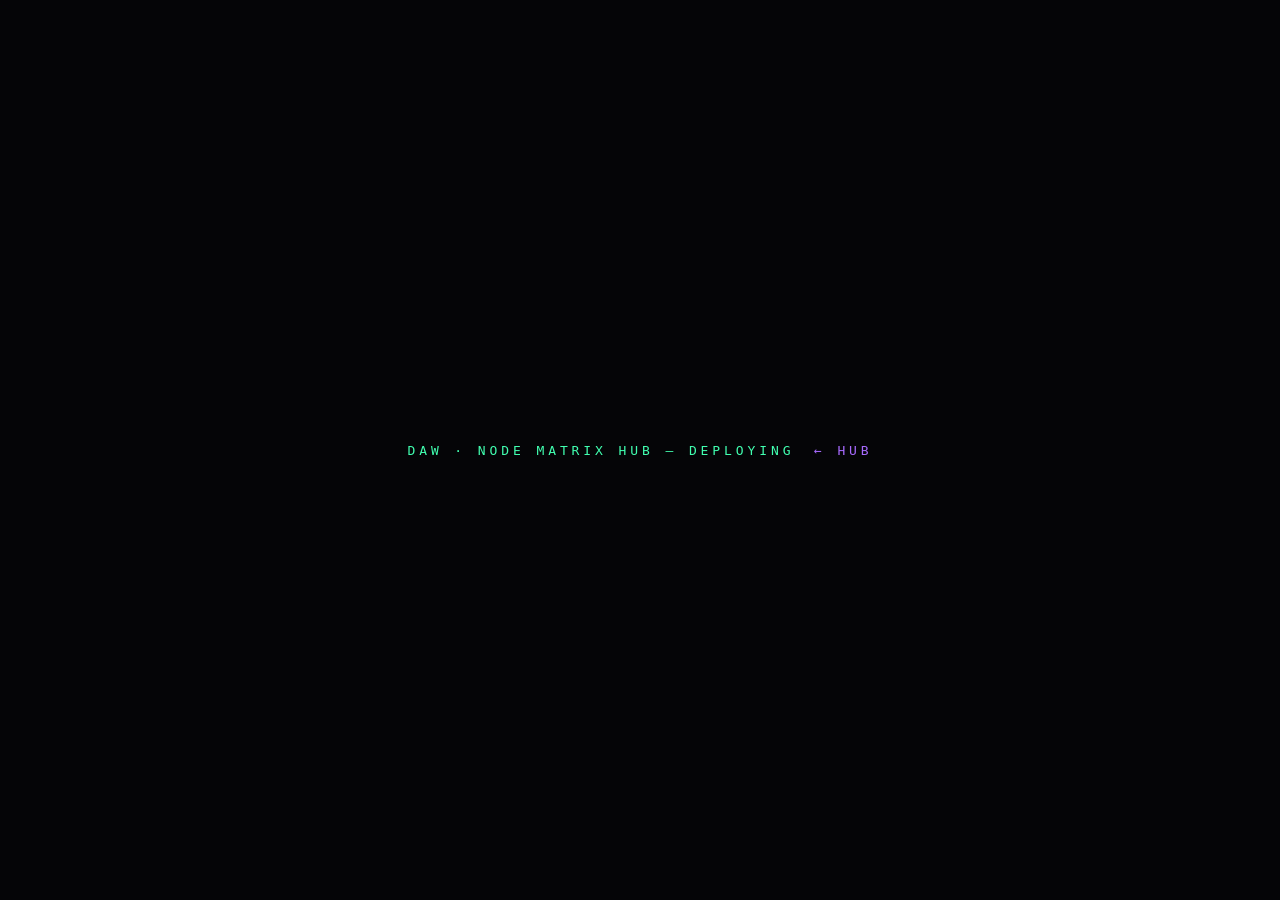
==== daw/index.html @ b18c99aa "STEP 4: Create DAW placeholder at daw/index.html" ====
<!DOCTYPE html>
<html lang="en"><head><meta charset="UTF-8">
<meta name="viewport" content="width=device-width, initial-scale=1.0">
<title>ur.space — DAW</title>
<style>body{margin:0;height:100vh;display:flex;align-items:center;justify-content:center;background:#050507;color:#41ffb0;font-family:ui-monospace,Menlo,Consolas,monospace;letter-spacing:.3em;font-size:13px}a{color:#a86bff;text-decoration:none;margin-left:1.5em}</style>
</head><body>DAW · NODE MATRIX HUB — DEPLOYING<a href="/">← HUB</a></body></html>
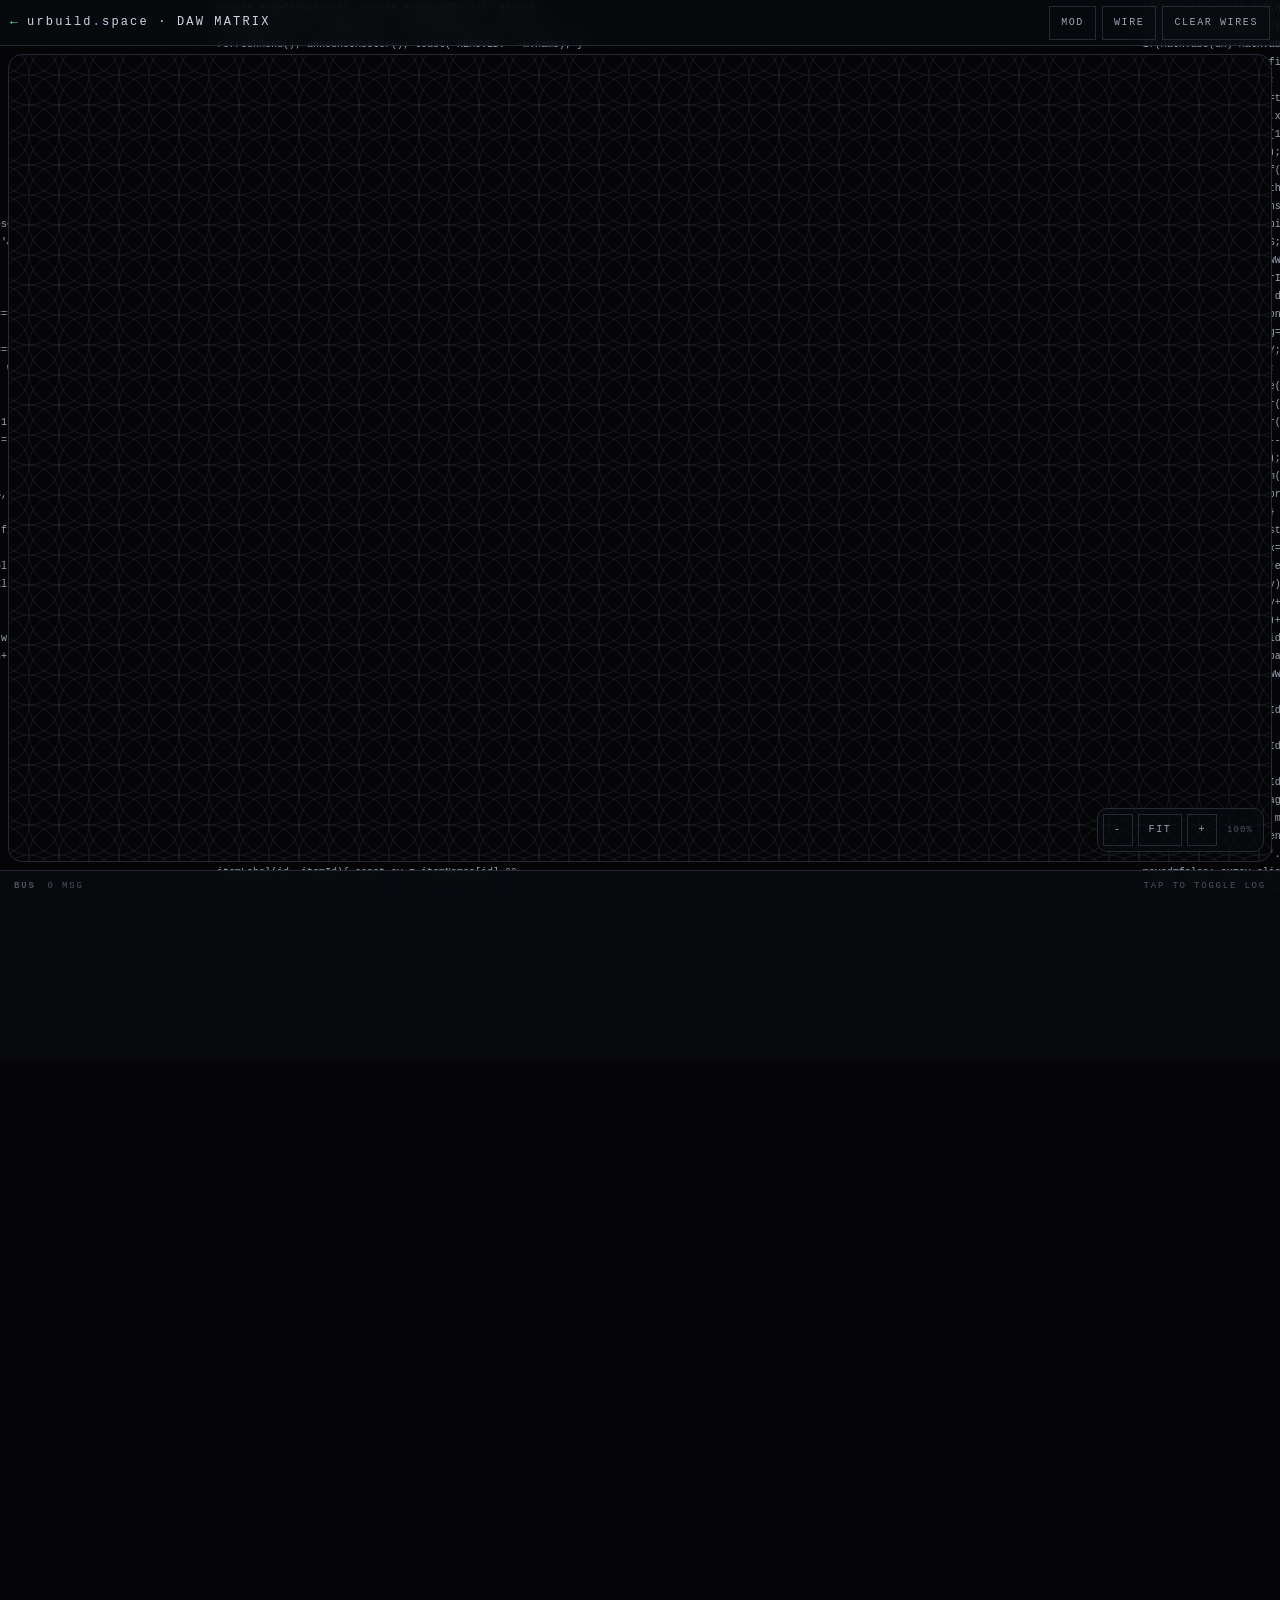
==== commit d3a88be8: "Deploy full DAW Node Matrix Hub at /daw/index.html (replaces placeholder). Wheel → /daw/ full-page n" ====
--- a/daw/index.html
+++ b/daw/index.html
@@ -1,6 +1,1023 @@
 <!DOCTYPE html>
-<html lang="en"><head><meta charset="UTF-8">
+<html lang="en">
+<head>
+<meta charset="UTF-8">
+<meta name="viewport" content="width=device-width, initial-scale=1.0, user-scalable=no">
+<title>ur.space — DAW · node matrix</title>
+<style>
+:root{
+  --void:#050507; --panel:#0a0c10; --line:#232a36;
+  --ink:#9aa3b2; --dim:#4a5260;
+  --neon-p:#a86bff; --neon-g:#41ffb0; --neon-c:#4fd8ff; --warn:#ff5d6c;
+}
+*{margin:0;padding:0;box-sizing:border-box;-webkit-tap-highlight-color:transparent;
+  user-select:none;-webkit-user-select:none}
+html,body{height:100%;overflow:hidden;overscroll-behavior:none;touch-action:none;
+  position:fixed;inset:0;width:100%;background:var(--void);
+  font-family:ui-monospace,'SF Mono','Cascadia Mono',Menlo,Consolas,monospace;color:var(--ink)}
+
+/* ---------- header ---------- */
+header{position:fixed;top:0;left:0;right:0;height:46px;z-index:80;display:flex;
+  align-items:center;gap:8px;padding:0 10px;background:rgba(8,10,14,.82);
+  border-bottom:1px solid var(--line);backdrop-filter:blur(8px)}
+header .back{color:var(--neon-g);text-decoration:none;font-size:13px;letter-spacing:.1em;flex:none}
+header .brand{letter-spacing:.18em;font-size:12px;color:#cfd6e4;white-space:nowrap;flex:none}
+header .brand b{color:var(--neon-p)}
+header .sp{flex:1;min-width:0}
+header .tools{display:flex;align-items:center;gap:6px;flex:none}
+.hbtn{background:none;border:1px solid var(--line);color:var(--ink);font:inherit;
+  font-size:10px;letter-spacing:.16em;padding:7px 11px;cursor:pointer;white-space:nowrap;
+  transition:border-color .2s,color .2s}
+.hbtn:hover{border-color:var(--neon-g);color:#fff}
+.hbtn.active{border-color:var(--neon-p);color:var(--neon-p);
+  box-shadow:0 0 14px rgba(168,107,255,.25)}
+@media (max-width:520px){
+  header{gap:6px;padding:0 8px}
+  header .bpre{display:none}
+  header .brand{letter-spacing:.12em;font-size:11px}
+  .hbtn{letter-spacing:.1em;padding:7px 9px}
+  header .tools{gap:5px}
+}
+
+/* ---------- matrix field (bordered, contained) ---------- */
+#field{position:fixed;inset:54px 8px 38px 8px;z-index:10;cursor:grab;
+  border:1px solid var(--line);border-radius:14px;overflow:hidden;
+  background-color:var(--void);
+  background-image:url("data:image/svg+xml,%3Csvg%20xmlns='http://www.w3.org/2000/svg'%20width='60'%20height='60'%3E%3Cg%20fill='none'%20stroke='rgba(150,160,175,0.11)'%20stroke-width='1'%3E%3Ccircle%20cx='0'%20cy='0'%20r='30'/%3E%3Ccircle%20cx='30'%20cy='0'%20r='30'/%3E%3Ccircle%20cx='60'%20cy='0'%20r='30'/%3E%3Ccircle%20cx='0'%20cy='30'%20r='30'/%3E%3Ccircle%20cx='30'%20cy='30'%20r='30'/%3E%3Ccircle%20cx='60'%20cy='30'%20r='30'/%3E%3Ccircle%20cx='0'%20cy='60'%20r='30'/%3E%3Ccircle%20cx='30'%20cy='60'%20r='30'/%3E%3Ccircle%20cx='60'%20cy='60'%20r='30'/%3E%3C/g%3E%3C/svg%3E");
+  background-size:60px 60px;background-position:20px 20px}
+#field.panning{cursor:grabbing}
+
+/* ---------- MOD dropdown ---------- */
+#modmenu{position:fixed;z-index:85;min-width:210px;background:#0b0e13;border:1px solid var(--line);
+  border-radius:10px;box-shadow:0 12px 34px rgba(0,0,0,.6);padding:6px;display:none;left:10px;top:50px}
+#modmenu.open{display:block}
+#modmenu h5{font-size:9px;letter-spacing:.2em;color:var(--dim);margin:4px 8px 8px}
+.mitem{display:flex;align-items:center;gap:9px;padding:9px 8px;border-radius:7px;cursor:pointer}
+.mitem:active{background:#141a22}
+.mitem .sw{width:9px;height:9px;border-radius:50%;flex:none;background:var(--dim)}
+.mitem .mn{font-size:11px;letter-spacing:.1em;color:#dfe5ef;flex:1;white-space:nowrap;
+  overflow:hidden;text-overflow:ellipsis}
+.mitem .mtag{font-size:8px;letter-spacing:.16em;color:var(--dim);border:1px solid var(--line);
+  border-radius:5px;padding:3px 6px}
+.mitem.on .mtag{color:var(--neon-p);border-color:var(--neon-p)}
+
+/* ---------- connection badges + node settings ---------- */
+#badgeLayer{position:absolute;left:0;top:0}
+.badge{position:absolute;min-width:16px;height:16px;padding:0 5px;border-radius:8px;
+  font:700 8px/16px ui-monospace,monospace;text-align:center;color:#05080b;
+  letter-spacing:.04em;cursor:pointer;white-space:nowrap;box-shadow:0 1px 4px rgba(0,0,0,.5);
+  border:1px solid rgba(0,0,0,.4);z-index:7}
+.badge.gear{background:#11202a;color:#9fe9f2;border-color:#2f6b78}
+.badge.stack{background:#a86bff;color:#0a0510}
+#btip{position:fixed;z-index:130;transform:translate(-50%,-100%);background:#0b0e13;
+  border:1px solid var(--line);border-radius:6px;padding:5px 8px;font:600 9px/1.2 ui-monospace,monospace;
+  letter-spacing:.06em;color:#dfe5ef;pointer-events:none;opacity:0;transition:opacity .12s;
+  white-space:nowrap;max-width:60vw;overflow:hidden;text-overflow:ellipsis}
+#btip.show{opacity:1}
+#nodemenu{position:fixed;z-index:86;min-width:208px;max-width:84vw;background:#0b0e13;
+  border:1px solid var(--line);border-radius:10px;box-shadow:0 12px 34px rgba(0,0,0,.6);
+  padding:6px;display:none}
+#nodemenu.open{display:block}
+#nodemenu h5{font-size:9px;letter-spacing:.18em;color:var(--dim);margin:4px 8px 8px}
+#nodemenu .nmempty{font-size:10px;color:var(--dim);padding:8px;letter-spacing:.08em}
+#nodemenu .nmrow{display:flex;align-items:center;gap:8px;padding:5px 6px}
+#nodemenu .nmtog{flex:none;font:700 8px/1 ui-monospace,monospace;color:var(--dim);background:none;
+  border:1px solid var(--line);border-radius:5px;padding:6px 8px;cursor:pointer;min-width:34px}
+#nodemenu .nmtog.on{color:var(--neon-g);border-color:var(--neon-g)}
+#nodemenu .nmname{flex:1;min-width:0;background:#0a0f14;border:1px solid var(--line);border-radius:5px;
+  color:#dfe5ef;font:inherit;font-size:10px;letter-spacing:.04em;padding:6px 7px}
+canvas#wires{position:absolute;inset:0;width:100%;height:100%;pointer-events:none}
+#world{position:absolute;left:0;top:0;transform-origin:0 0;will-change:transform}
+
+/* ---------- nodes ---------- */
+.node{position:absolute;width:172px;background:rgba(10,12,16,.92);
+  border:1px solid var(--line);cursor:grab;z-index:20;
+  box-shadow:0 4px 24px rgba(0,0,0,.5)}
+.node:active{cursor:grabbing}
+.node .nhead{display:flex;align-items:center;gap:7px;padding:9px 10px;
+  border-bottom:1px solid var(--line)}
+.node .dot{width:7px;height:7px;border-radius:50%;background:var(--dim);flex:none}
+.node.live .dot{background:var(--neon-g);box-shadow:0 0 8px var(--neon-g)}
+.node.offline .dot{background:var(--warn);box-shadow:0 0 6px rgba(255,93,108,.6)}
+.node .nname{font-size:10px;letter-spacing:.14em;color:#dfe5ef;flex:1;
+  overflow:hidden;text-overflow:ellipsis;white-space:nowrap}
+.node .nbody{display:flex;align-items:center;justify-content:space-between;padding:8px 10px}
+.node .open{background:none;border:1px solid var(--line);color:var(--ink);font:inherit;
+  font-size:9px;letter-spacing:.18em;padding:6px 10px;cursor:pointer}
+.node.live .open:hover{border-color:var(--neon-g);color:#fff}
+.node.offline .open{opacity:.4;cursor:default}
+.node .stat{font-size:8px;letter-spacing:.14em;color:var(--dim)}
+.node .port{width:13px;height:13px;border-radius:50%;border:1px solid var(--line);
+  background:var(--panel);position:absolute;top:50%;margin-top:-7px;cursor:pointer;
+  transition:box-shadow .2s,border-color .2s}
+.node .port.in{left:-7px}
+.node .port.out{right:-7px}
+.node .port:hover,.node .port.hot{border-color:var(--neon-c);
+  box-shadow:0 0 10px var(--neon-c)}
+.node.wiresrc{border-color:var(--neon-c);box-shadow:0 0 20px rgba(79,216,255,.3)}
+.node .nresize{position:absolute;right:0;bottom:0;width:20px;height:20px;cursor:se-resize;
+  touch-action:none;z-index:6}
+.node .nresize::after{content:'';position:absolute;right:3px;bottom:3px;width:8px;height:8px;
+  border-right:2px solid var(--dim);border-bottom:2px solid var(--dim)}
+.node .nresize:active::after{border-color:var(--neon-c)}
+
+/* ---------- windows ---------- */
+.win{position:fixed;z-index:60;background:#07090d;border:1px solid var(--line);
+  display:flex;flex-direction:column;box-shadow:0 10px 50px rgba(0,0,0,.7);
+  min-width:260px;min-height:200px}
+.win.top{border-color:#39435a;z-index:61}
+.win .whead{display:flex;align-items:center;gap:10px;height:36px;padding:0 10px;
+  background:rgba(12,15,20,.95);border-bottom:1px solid var(--line);cursor:grab;flex:none}
+.win .wtitle{font-size:10px;letter-spacing:.16em;color:#dfe5ef;flex:1;
+  overflow:hidden;white-space:nowrap;text-overflow:ellipsis}
+.win .wbtn{background:none;border:1px solid var(--line);border-radius:5px;padding:0;
+  width:24px;height:22px;cursor:pointer;display:flex;align-items:center;justify-content:center;flex:none}
+.win .wbtn + .wbtn{margin-left:4px}
+.win .wbtn:hover{border-color:var(--ink)}
+.win .wbtn:active{background:rgba(255,255,255,.06)}
+.wico{width:14px;height:14px;display:block;pointer-events:none}
+.node .ndclose{background:none;border:0;padding:0;flex:none;width:18px;height:18px;cursor:pointer;
+  display:flex;align-items:center;justify-content:center;opacity:.85}
+.node .ndclose:active{opacity:1}
+.node .ndclose .wico{width:13px;height:13px}
+.win iframe{flex:1;border:0;width:100%;background:#050507}
+.win.full{inset:0 !important;width:auto !important;height:auto !important;border-radius:0}
+@media (max-width:700px){
+  .win{inset:46px 0 0 0 !important;width:auto !important;height:auto !important;
+    min-width:0;min-height:0}
+}
+
+/* ---------- bus log drawer ---------- */
+#drawer{position:fixed;left:0;right:0;bottom:0;z-index:70;background:rgba(8,10,14,.94);
+  border-top:1px solid var(--line);backdrop-filter:blur(8px);
+  transform:translateY(calc(100% - 30px));transition:transform .3s ease}
+#drawer.open{transform:translateY(0)}
+#drawer .dhead{height:30px;display:flex;align-items:center;gap:12px;padding:0 14px;
+  cursor:pointer;font-size:9px;letter-spacing:.2em;color:var(--dim)}
+#log{height:160px;overflow-y:auto;padding:4px 14px 12px;font-size:9px;
+  line-height:1.7;color:var(--ink);touch-action:pan-y;user-select:text;-webkit-user-select:text}
+#log .f{color:var(--neon-p)} #log .t{color:var(--neon-g)} #log .c{color:var(--neon-c)}
+
+#toast{position:fixed;top:56px;left:50%;transform:translateX(-50%);z-index:90;
+  background:rgba(10,12,16,.95);border:1px solid var(--line);color:#dfe5ef;
+  font-size:10px;letter-spacing:.14em;padding:9px 16px;opacity:0;pointer-events:none;
+  transition:opacity .3s;max-width:88vw;text-align:center}
+#toast.show{opacity:1}
+
+/* ---------- confirm modal ---------- */
+.cmodal{position:fixed;inset:0;z-index:120;display:none;align-items:center;justify-content:center;
+  background:rgba(3,4,6,.6);backdrop-filter:blur(3px)}
+.cmodal.open{display:flex}
+.cbox{background:#0b0e13;border:1px solid var(--line);border-radius:12px;padding:18px;
+  width:300px;max-width:84vw;box-shadow:0 18px 50px rgba(0,0,0,.7)}
+.cmsg{font-size:11px;line-height:1.6;letter-spacing:.05em;color:#dfe5ef;margin-bottom:16px}
+.crow{display:flex;gap:8px;justify-content:flex-end}
+.hbtn.cwarn{border-color:var(--warn);color:var(--warn)}
+
+#zoomctl{position:fixed;right:16px;bottom:48px;z-index:75;display:flex;align-items:center;gap:5px;
+  background:rgba(8,10,14,.7);border:1px solid var(--line);border-radius:10px;padding:5px}
+#zoomctl .zb{padding:6px 10px}
+#zoomctl #zoomLbl{font-size:9px;letter-spacing:.12em;color:var(--dim);min-width:36px;text-align:center}
+</style>
+</head>
+<body>
+<header>
+  <a class="back" href="/">←</a>
+  <div class="brand"><span class="bpre">urbuild<b>.</b>space&nbsp;·&nbsp;</span>DAW MATRIX</div>
+  <div class="sp"></div>
+  <div class="tools">
+    <button class="hbtn" id="modBtn">MOD</button>
+    <button class="hbtn" id="wireBtn">WIRE</button>
+    <button class="hbtn" id="clearBtn">CLEAR WIRES</button>
+  </div>
+</header>
+
+<div id="field">
+  <canvas id="wires"></canvas>
+  <div id="world"></div>
+</div>
+
+<div id="drawer">
+  <div class="dhead" id="drawerHead"><b>BUS</b><span id="busStat">0 MSG</span>
+    <span style="flex:1"></span><span>TAP TO TOGGLE LOG</span></div>
+  <div id="log"></div>
+</div>
+<div id="modmenu"><h5>MODULES</h5><div id="modlist"></div></div>
+<div id="nodemenu"></div>
+<div id="zoomctl">
+  <button class="hbtn zb" id="zoomOut">-</button>
+  <button class="hbtn zb" id="zoomFit">FIT</button>
+  <button class="hbtn zb" id="zoomIn">+</button>
+  <span id="zoomLbl">100%</span>
+</div>
+<svg width="0" height="0" style="position:absolute" aria-hidden="true"><defs>
+  <linearGradient id="gMin" x1="0" y1="0" x2="1" y2="1">
+    <stop offset="0" stop-color="#ffe14d"/><stop offset="1" stop-color="#1f7a3d"/></linearGradient>
+  <linearGradient id="gMax" x1="0" y1="0" x2="1" y2="1">
+    <stop offset="0" stop-color="#7fd4ff"/><stop offset="1" stop-color="#5b2a8c"/></linearGradient>
+  <linearGradient id="gClose" x1="0" y1="1" x2="0" y2="0">
+    <stop offset="0" stop-color="#ff9a3c"/><stop offset="1" stop-color="#ff2d2d"/></linearGradient>
+</defs></svg>
+<div id="confirm" class="cmodal"><div class="cbox"><div class="cmsg"></div>
+  <div class="crow"><button class="hbtn" id="cCancel">CANCEL</button>
+  <button class="hbtn cwarn" id="cOk">CLOSE</button></div></div></div>
+<div id="toast"></div>
+
+<script>
+'use strict';
+/* ================================================================
+   ur.space — DAW NODE MATRIX HUB
+   single-file · vanilla JS · no frameworks · no build tools
+
+   ============ MODULE CONTRACT (for all ported modules) ===========
+   Identity : your module id is  window.name
+   Bus      : const bus = new BroadcastChannel('ur.bus')
+   Emit     : bus.postMessage({type:'ur:emit', from:window.name,
+                               channel:'<channel>', payload:<any JSON>})
+   Receive  : bus.onmessage → handle msgs where
+              m.data.type==='ur:data' && m.data.to===window.name
+   Routing  : the hub re-emits your 'ur:emit' as 'ur:data' along every
+              wire whose source is your node. Modules never address
+              each other directly — wires define the graph.
+   Mic      : const stream = await window.parent.URMedia.requestMic()
+              (one shared permission prompt, hub-owned)
+   Roster   : hub broadcasts {type:'ur:roster', nodes:[ids]} on changes
+   Items    : OPTIONAL. report selectable patterns so the hub can show
+              send-badges + a settings dropdown on your node:
+              bus.postMessage({type:'ur:items', from:window.name,
+                               items:[{id:'p1',label:'Pattern 1'}, ...]})
+              re-emit whenever your list changes. the hub adds the chosen
+              items[] to every 'ur:data' it routes from you.
+   ================================================================ */
+
+/* ---------- session adapter stub (same spine as the wheel) ---------- */
+const URSession = {
+  get id(){
+    let g = localStorage.getItem('ur.session.guest');
+    if(!g){ g = 'guest-' + Math.random().toString(36).slice(2,10);
+            localStorage.setItem('ur.session.guest', g); }
+    return g;
+  },
+  authed:false,
+  gate(){ return true; }
+};
+window.URSession = URSession;
+
+/* ---------- URMedia broker: one mic prompt, shared stream ---------- */
+window.URMedia = {
+  _mic:null, _pending:null,
+  requestMic(){
+    if(this._mic) return Promise.resolve(this._mic);
+    if(!this._pending){
+      this._pending = navigator.mediaDevices.getUserMedia({audio:true})
+        .then(s=>{ this._mic=s; this._pending=null; return s; });
+    }
+    return this._pending;
+  }
+};
+
+/* ---------- MODULE CATALOG ----------
+   the menu of available modules. nothing is placed by default —
+   the user adds modules into the matrix from the MOD dropdown.
+   Port a file module = drop its HTML into /daw/modules/ — node goes LIVE. */
+const CATALOG = [
+  { id:'wavseq', name:'WAVE SEQUENCER', file:'modules/wave-sequencer.html', color:'#4fd8ff', x:80,  y:80  },
+  { id:'drums',  name:'DRUM MACHINE',   file:'modules/drum-machine.html',   color:'#a86bff', x:80,  y:230 },
+  { id:'proll',  name:'PIANO ROLL',     file:'modules/piano-roll.html',     color:'#41ffb0', x:80,  y:380 },
+  { id:'warp',   name:'WARP LAB',       file:'modules/warp-lab.html',       color:'#ffae3b', x:80,  y:530 },
+  { id:'vocals', name:'VOCALS / SAMPLING', file:'modules/vocals.html',       color:'#ffb454', x:80,  y:680 },
+  { id:'arrangement', name:'ARRANGEMENT', file:'modules/arrangement.html',   color:'#a86bff', x:80,  y:830 },
+  { id:'pulse',  name:'PULSE TEST',     builtin:'pulse',                    color:'#41ffb0', x:330, y:130 },
+  { id:'busmon', name:'BUS MONITOR',    builtin:'busmon',                   color:'#4fd8ff', x:330, y:330 },
+];
+function catalogById(id){ return CATALOG.find(m=>m.id===id); }
+function placedList(){ return CATALOG.filter(m=>placed.has(m.id)); }
+
+/* ---------- built-in modules (prove the bus before any port) ---------- */
+const BUILTINS = {
+  pulse: `<!DOCTYPE html><html><head><meta charset="UTF-8">
 <meta name="viewport" content="width=device-width, initial-scale=1.0">
-<title>ur.space — DAW</title>
-<style>body{margin:0;height:100vh;display:flex;align-items:center;justify-content:center;background:#050507;color:#41ffb0;font-family:ui-monospace,Menlo,Consolas,monospace;letter-spacing:.3em;font-size:13px}a{color:#a86bff;text-decoration:none;margin-left:1.5em}</style>
-</head><body>DAW · NODE MATRIX HUB — DEPLOYING<a href="/">← HUB</a></body></html>+<style>body{margin:0;background:#050507;color:#9aa3b2;font-family:ui-monospace,Menlo,monospace;
+display:flex;flex-direction:column;align-items:center;justify-content:center;height:100vh;gap:18px}
+button{background:none;border:1px solid #41ffb0;color:#41ffb0;font:inherit;letter-spacing:.2em;
+padding:14px 26px;cursor:pointer;font-size:12px}button:active{background:rgba(65,255,176,.12)}
+small{letter-spacing:.16em;color:#4a5260;font-size:9px}</style></head><body>
+<button id="b">EMIT PULSE</button><small id="s">channel: pulse</small>
+<script>
+const bus=new BroadcastChannel('ur.bus');let n=0;
+bus.postMessage({type:'ur:items',from:window.name,items:[{id:'a',label:'Pulse A'},{id:'b',label:'Pulse B'}]});
+document.getElementById('b').onclick=()=>{n++;
+bus.postMessage({type:'ur:emit',from:window.name,channel:'pulse',payload:{n,t:Date.now()}});
+document.getElementById('s').textContent='emitted #'+n;};
+</script></body></html>`,
+
+  busmon: `<!DOCTYPE html><html><head><meta charset="UTF-8">
+<meta name="viewport" content="width=device-width, initial-scale=1.0">
+<style>body{margin:0;background:#050507;color:#9aa3b2;font-family:ui-monospace,Menlo,monospace;
+font-size:10px;line-height:1.8;padding:12px;overflow-y:auto;height:100vh;box-sizing:border-box}
+.r{border-bottom:1px solid #161a22;padding:3px 0}.f{color:#a86bff}.c{color:#4fd8ff}
+h3{font-size:10px;letter-spacing:.22em;color:#41ffb0;margin:0 0 10px}</style></head><body>
+<h3>ADDRESSED TO ME</h3><div id="o"></div>
+<script>
+const bus=new BroadcastChannel('ur.bus');const o=document.getElementById('o');
+bus.onmessage=m=>{const d=m.data;
+if(d.type==='ur:data'&&d.to===window.name){
+const r=document.createElement('div');r.className='r';
+r.innerHTML='<span class="f">'+d.from+'</span> › <span class="c">'+d.channel+
+'</span> '+JSON.stringify(d.payload);o.prepend(r);
+while(o.children.length>40)o.lastChild.remove();}};
+</script></body></html>`
+};
+
+/* ================================================================
+   STATE + PERSISTENCE
+   ================================================================ */
+const SAVE_KEY = 'ur.daw.matrix.' + URSession.id;
+let wiresList = [];                      // [{from,to}]
+const placed = new Set();                // ids currently placed in the matrix
+let nodeItems = {};                      // id -> [{id,label}]  (live from modules, not persisted)
+let nodeSend  = {};                      // id -> [itemId,...]  (what the module is sending)
+let itemNames = {};                      // id -> {itemId: userName}  (rename overrides)
+const saved = (()=>{ try{ return JSON.parse(localStorage.getItem(SAVE_KEY))||{}; }
+                     catch(e){ return {}; } })();
+if(Array.isArray(saved.placed)) saved.placed.forEach(id=>{ if(catalogById(id)) placed.add(id); });
+if(saved.pos) CATALOG.forEach(m=>{ const p=saved.pos[m.id]; if(p){m.x=p[0];m.y=p[1];} });
+if(saved.size) CATALOG.forEach(m=>{ const s=saved.size[m.id]; if(s){ if(s[0])m.w=s[0]; if(s[1])m.h=s[1]; } });
+if(saved.send && typeof saved.send==='object') nodeSend = saved.send;
+if(saved.itemNames && typeof saved.itemNames==='object') itemNames = saved.itemNames;
+if(Array.isArray(saved.wires)) wiresList = saved.wires
+  .map(w=> (w && typeof w.from==='object') ? {from:w.from.node, to:w.to.node} : w)
+  .filter(w=> w && placed.has(w.from) && placed.has(w.to));
+
+function persist(){
+  const pos={}, size={};
+  CATALOG.forEach(m=>{ pos[m.id]=[Math.round(m.x),Math.round(m.y)];
+    if(m.w||m.h) size[m.id]=[m.w||0, m.h||0]; });
+  localStorage.setItem(SAVE_KEY, JSON.stringify({pos, size, wires:wiresList,
+    placed:[...placed], send:nodeSend, itemNames:itemNames,
+    pan:[Math.round(panX),Math.round(panY)], scale:S}));
+}
+
+/* ================================================================
+   BUS + ROUTER + LOG
+   ================================================================ */
+const bus = new BroadcastChannel('ur.bus');
+const logEl = document.getElementById('log');
+const busStat = document.getElementById('busStat');
+let msgCount = 0;
+
+function logLine(html){
+  msgCount++;
+  busStat.textContent = msgCount + ' MSG';
+  const d = document.createElement('div');
+  d.innerHTML = html;
+  logEl.prepend(d);
+  while(logEl.children.length > 80) logEl.lastChild.remove();
+}
+
+bus.onmessage = m=>{
+  const d = m.data;
+  if(d && d.type === 'ur:items'){            // module reports its selectable items
+    nodeItems[d.from] = Array.isArray(d.items) ? d.items.slice() : [];
+    renderBadges();
+    return;
+  }
+  if(d && d.type === 'ur:open' && d.module){   // drill-in: a module asks the hub to open/focus another (e.g. Arrangement clip OPEN)
+    const m = catalogById(d.module);
+    if(m){ openModule(m); logLine('<span class="f">'+esc(d.from||'?')+'</span> › open <span class="c">'+esc(d.module)+'</span>'); }
+    else { toast('open: unknown module ' + esc(d.module)); }
+    return;
+  }
+  if(d && d.type === 'ur:emit'){
+    let routed = 0;
+    for(const w of wiresList){
+      if(w.from === d.from){
+        bus.postMessage({type:'ur:data', to:w.to, from:d.from,
+                         channel:d.channel, items:sendSet(d.from), payload:d.payload});
+        routed++;
+      }
+    }
+    logLine('<span class="f">'+esc(d.from)+'</span> › <span class="c">'+
+      esc(d.channel)+'</span> → '+routed+' wire'+(routed===1?'':'s'));
+  }
+};
+function esc(s){ return String(s).replace(/[<>&]/g, c=>({'<':'<','>':'>','&':'&'}[c])); }
+function announceRoster(){
+  bus.postMessage({type:'ur:roster', nodes:placedList().map(m=>m.id)});
+}
+
+/* ================================================================
+   MATRIX FIELD — pan, nodes, wires
+   ================================================================ */
+const field = document.getElementById('field');
+const world = document.getElementById('world');
+const wiresCv = document.getElementById('wires');
+const wctx = wiresCv.getContext('2d');
+let panX = 20, panY = 20, S = 1, DPR = 1;
+const MIN_S = 0.35, MAX_S = 2.4;
+if(saved.pan){ panX = saved.pan[0]; panY = saved.pan[1]; }
+if(saved.scale && saved.scale > 0) S = Math.max(MIN_S, Math.min(MAX_S, saved.scale));
+function clampS(s){ return Math.max(MIN_S, Math.min(MAX_S, s)); }
+function fieldRect(){ return field.getBoundingClientRect(); }
+function screenToWorld(fx, fy){ return [ (fx - panX)/S, (fy - panY)/S ]; }
+function updateZoomLbl(){ const l=document.getElementById('zoomLbl'); if(l) l.textContent=Math.round(S*100)+'%'; }
+
+const nodeEls = {};
+function buildNodeEl(m){
+  const el = document.createElement('div');
+  el.className = 'node';
+  el.style.left = m.x+'px'; el.style.top = m.y+'px';
+  if(m.w) el.style.width = m.w+'px';
+  if(m.h) el.style.height = m.h+'px';
+  el.innerHTML =
+    '<div class="nhead"><span class="dot"></span><span class="nname">'+esc(m.name)+'</span>'+
+    '<button class="ndclose" title="remove module">'+icoClose()+'</button></div>'+
+    '<div class="nbody"><button class="open">OPEN</button><span class="stat">…</span></div>'+
+    '<span class="port in"></span><span class="port out"></span><div class="nresize"></div>';
+  world.appendChild(el);
+  nodeEls[m.id] = el;
+  el.querySelector('.open').addEventListener('click', ev=>{
+    ev.stopPropagation(); openModule(m);
+  });
+  el.querySelector('.ndclose').addEventListener('click', ev=>{
+    ev.stopPropagation();
+    confirmDialog('Close '+m.name+'?  This removes the module from the matrix and clears its connections.',
+      ()=>removeNode(m));
+  });
+  /* wire-mode tap targets: whole node */
+  el.addEventListener('click', ()=>{ if(wireMode) wireTap(m.id); });
+  makeNodeDraggable(el, m);
+  makeNodeResizable(el, m);
+}
+
+/* corner drag (bottom-right) to size a node to taste — does not open it */
+function makeNodeResizable(el, m){
+  const h = el.querySelector('.nresize');
+  let rz=false, sx=0, sy=0, w0=0, h0=0;
+  h.addEventListener('pointerdown', ev=>{
+    ev.stopPropagation();
+    rz=true; sx=ev.clientX; sy=ev.clientY; w0=el.offsetWidth; h0=el.offsetHeight;
+    h.setPointerCapture(ev.pointerId);
+  });
+  h.addEventListener('pointermove', ev=>{
+    if(!rz) return;
+    m.w = Math.round(Math.max(150, Math.min(560, w0 + (ev.clientX-sx)/S)));
+    m.h = Math.round(Math.max(70,  Math.min(560, h0 + (ev.clientY-sy)/S)));
+    el.style.width = m.w+'px'; el.style.height = m.h+'px';
+    drawWires(); renderBadges();
+  });
+  h.addEventListener('pointerup', ()=>{ if(rz){ rz=false; persist(); } });
+  h.addEventListener('pointercancel', ()=>{ rz=false; });
+  h.addEventListener('click', ev=>ev.stopPropagation());
+}
+
+function nodeStatus(m, cls, txt){
+  const el = nodeEls[m.id];
+  if(!el) return;
+  el.classList.remove('live','offline');
+  if(cls) el.classList.add(cls);
+  el.querySelector('.stat').textContent = txt;
+}
+
+/* probe a placed node: LIVE if fetchable, OFFLINE if not */
+function probeNode(m){
+  if(m.builtin){ m.ok = true; nodeStatus(m,'live','BUILTIN'); return; }
+  fetch(m.file, {method:'HEAD'}).then(r=>{
+    m.ok = r.ok;
+    nodeStatus(m, r.ok?'live':'offline', r.ok?'LIVE':'NOT PORTED');
+  }).catch(()=>{ m.ok=false; nodeStatus(m,'offline','NOT PORTED'); });
+}
+
+/* add / remove a module node from the matrix (driven by the MOD menu) */
+let spawnSeq = 0;
+function addNode(m){
+  if(placed.has(m.id)){ flashNode(m.id); return; }
+  const r=fieldRect(), c=screenToWorld(r.width/2, r.height/2), off=(spawnSeq++ % 5)*22;
+  m.x=Math.round(c[0]-86+off); m.y=Math.round(c[1]-50+off);
+  placed.add(m.id);
+  buildNodeEl(m); probeNode(m);
+  applyTransform(); drawWires(); persist(); refreshMenu(); announceRoster();
+  toast('ADDED: '+m.name);
+}
+function removeNode(m){
+  if(!placed.has(m.id)) return;
+  if(typeof openWins!=='undefined' && openWins[m.id]) closeWin(m.id);
+  const el=nodeEls[m.id]; if(el) el.remove(); delete nodeEls[m.id];
+  placed.delete(m.id);
+  wiresList = wiresList.filter(w=> w.from!==m.id && w.to!==m.id);
+  if(wireSrc===m.id) wireSrc=null;
+  delete nodeItems[m.id]; delete nodeSend[m.id]; delete itemNames[m.id];
+  drawWires(); renderBadges(); persist(); refreshMenu(); announceRoster();
+  toast('REMOVED: '+m.name);
+}
+function flashNode(id){
+  const el=nodeEls[id]; if(!el) return;
+  el.classList.add('wiresrc'); setTimeout(()=>el.classList.remove('wiresrc'), 320);
+}
+
+function applyTransform(){
+  world.style.transform = 'translate('+panX+'px,'+panY+'px) scale('+S+')';
+  field.style.backgroundPosition = panX+'px '+panY+'px';
+  field.style.backgroundSize = (60*S)+'px '+(60*S)+'px';
+  updateZoomLbl();
+}
+function layoutWorld(){
+  DPR = Math.min(2, devicePixelRatio||1);
+  wiresCv.width  = field.clientWidth * DPR;
+  wiresCv.height = field.clientHeight * DPR;
+  applyTransform();
+  placedList().forEach(m=>{
+    const el = nodeEls[m.id];
+    if(el){ el.style.left = m.x+'px'; el.style.top = m.y+'px'; }
+  });
+  drawWires();
+  renderBadges();
+}
+
+function portPos(id, out){
+  const m = catalogById(id);
+  const el = nodeEls[id];
+  if(!m || !el) return [panX, panY];
+  return [ panX + (m.x + (out ? el.offsetWidth : 0))*S,
+           panY + (m.y + el.offsetHeight/2)*S ];
+}
+
+function drawWires(){
+  wctx.setTransform(DPR,0,0,DPR,0,0);
+  wctx.clearRect(0,0,wiresCv.width,wiresCv.height);
+  wctx.lineWidth = 1.5; wctx.lineCap='round';
+  for(const w of wiresList){
+    if(!placed.has(w.from) || !placed.has(w.to)) continue;
+    const [x1,y1] = portPos(w.from,true);
+    const [x2,y2] = portPos(w.to,false);
+    const dx = Math.max(40, Math.abs(x2-x1)*0.5);
+    const grad = wctx.createLinearGradient(x1,y1,x2,y2);
+    grad.addColorStop(0,'#4fd8ff'); grad.addColorStop(1,'#a86bff');
+    wctx.strokeStyle = grad;
+    wctx.shadowColor = '#4fd8ff'; wctx.shadowBlur = 6;
+    wctx.globalAlpha = 0.9;
+    wctx.beginPath();
+    wctx.moveTo(x1,y1);
+    wctx.bezierCurveTo(x1+dx,y1, x2-dx,y2, x2,y2);
+    wctx.stroke();
+  }
+  wctx.globalAlpha=1; wctx.shadowBlur=0;
+  /* wire-source highlight */
+  if(wireMode && wireSrc && placed.has(wireSrc)){
+    const [x,y] = portPos(wireSrc,true);
+    wctx.fillStyle='#4fd8ff'; wctx.shadowColor='#4fd8ff'; wctx.shadowBlur=12;
+    wctx.beginPath(); wctx.arc(x,y,5,0,Math.PI*2); wctx.fill();
+    wctx.shadowBlur=0;
+  }
+}
+
+/* ================================================================
+   CONNECTION ITEMS + BADGES
+   modules report items via {type:'ur:items', from, items:[{id,label}]}.
+   badges sit at the source out-port and show WHAT is being sent;
+   the node settings dropdown chooses HOW (which items + their names).
+   ================================================================ */
+let badgeLayer = null, btip = null, lastTapKey = null, lastTapAt = 0, tapTimer = null;
+
+function itemsOf(id){ return nodeItems[id] || []; }
+function hasItems(id){ return itemsOf(id).length > 0; }
+function itemExists(id, itemId){ return itemsOf(id).some(it=>it.id===itemId); }
+function itemLabel(id, itemId){
+  const ov = itemNames[id] && itemNames[id][itemId];
+  if(ov) return ov;
+  const it = itemsOf(id).find(x=>x.id===itemId);
+  return (it && it.label) || itemId;
+}
+function sendSet(id){ return (nodeSend[id]||[]).filter(it=>itemExists(id,it)); }
+function outgoing(id){ return wiresList.some(w=>w.from===id); }
+function shortLabel(s){ s=String(s); return s.length>7 ? s.slice(0,7) : s; }
+
+function ensureBadgeLayer(){
+  if(!badgeLayer){ badgeLayer=document.createElement('div'); badgeLayer.id='badgeLayer'; world.appendChild(badgeLayer); }
+  if(!btip){ btip=document.createElement('div'); btip.id='btip'; document.body.appendChild(btip); }
+}
+function renderBadges(){
+  ensureBadgeLayer();
+  badgeLayer.innerHTML='';
+  placedList().forEach(m=>{
+    if(!outgoing(m.id) || !hasItems(m.id)) return;
+    const el=nodeEls[m.id]; if(!el) return;
+    const ox=m.x + el.offsetWidth, oy=m.y + el.offsetHeight/2;
+    const sel=sendSet(m.id);
+    let badges;
+    if(sel.length===0) badges=[{kind:'gear'}];
+    else if(sel.length>3) badges=[{kind:'stack', n:sel.length}];
+    else badges=sel.map(it=>({kind:'item', item:it}));
+    badges.forEach((b,i)=>{
+      const d=document.createElement('div'); d.className='badge';
+      d.style.left=(ox+8+i*22)+'px'; d.style.top=(oy-8)+'px';
+      let readout;
+      if(b.kind==='gear'){ d.classList.add('gear'); d.textContent='+'; readout='pick what to send'; }
+      else if(b.kind==='stack'){ d.classList.add('stack'); d.textContent=b.n+'x';
+        readout=sel.map(it=>itemLabel(m.id,it)).join(', '); }
+      else { d.style.background=m.color||'#4fd8ff'; d.textContent=shortLabel(itemLabel(m.id,b.item));
+        readout=itemLabel(m.id,b.item); }
+      d.addEventListener('mouseenter', ()=>showTip(d, readout));
+      d.addEventListener('mouseleave', hideTip);
+      d.addEventListener('click', ev=>{ ev.stopPropagation(); badgeTap(m.id, readout); });
+      d.addEventListener('dblclick', ev=>{ ev.stopPropagation(); clearTimeout(tapTimer); hideTip(); openNodeSettings(m.id); });
+      badgeLayer.appendChild(d);
+    });
+  });
+}
+function badgeTap(id, readout){
+  const now=Date.now();
+  if(id===lastTapKey && now-lastTapAt<300){      // double tap -> open settings
+    clearTimeout(tapTimer); lastTapKey=null; lastTapAt=0; hideTip(); openNodeSettings(id);
+  } else {                                        // single tap -> quick readout
+    lastTapKey=id; lastTapAt=now; clearTimeout(tapTimer);
+    tapTimer=setTimeout(()=>{ toast(readout); }, 300);
+  }
+}
+function showTip(anchor, text){
+  ensureBadgeLayer(); btip.textContent=text;
+  const r=anchor.getBoundingClientRect();
+  btip.style.left=(r.left+r.width/2)+'px'; btip.style.top=(r.top-6)+'px';
+  btip.classList.add('show');
+}
+function hideTip(){ if(btip) btip.classList.remove('show'); }
+
+function openNodeSettings(id){
+  const m=catalogById(id); if(!m) return;
+  const menu=document.getElementById('nodemenu');
+  let html='<h5>'+esc(m.name)+' · SENDING</h5>';
+  const items=itemsOf(id);
+  if(!items.length){ html+='<div class="nmempty">No patterns reported yet</div>'; }
+  else items.forEach(it=>{
+    const on=(nodeSend[id]||[]).indexOf(it.id)>=0;
+    html+='<div class="nmrow">'+
+      '<button class="nmtog'+(on?' on':'')+'" data-item="'+esc(it.id)+'">'+(on?'ON':'OFF')+'</button>'+
+      '<input class="nmname" data-item="'+esc(it.id)+'" value="'+esc(itemLabel(id,it.id))+'"></div>';
+  });
+  menu.innerHTML=html; menu.dataset.node=id; menu.classList.add('open');
+  const el=nodeEls[id], r=fieldRect();
+  const sx=r.left + panX + (m.x + (el?el.offsetWidth:0))*S + 12*S;
+  const sy=r.top  + panY + m.y*S;
+  menu.style.left=Math.max(8, Math.min(sx, innerWidth-menu.offsetWidth-8))+'px';
+  menu.style.top =Math.max(50, Math.min(sy, innerHeight-180))+'px';
+  menu.querySelectorAll('.nmtog').forEach(b=>b.addEventListener('click', e=>{
+    e.stopPropagation();
+    const it=b.getAttribute('data-item'), arr=nodeSend[id]||(nodeSend[id]=[]), k=arr.indexOf(it);
+    if(k>=0) arr.splice(k,1); else arr.push(it);
+    const onNow=arr.indexOf(it)>=0; b.classList.toggle('on', onNow); b.textContent=onNow?'ON':'OFF';
+    persist(); renderBadges();
+  }));
+  menu.querySelectorAll('.nmname').forEach(inp=>{
+    inp.addEventListener('click', e=>e.stopPropagation());
+    inp.addEventListener('change', ()=>{
+      const it=inp.getAttribute('data-item');
+      itemNames[id]=itemNames[id]||{}; itemNames[id][it]=inp.value.trim()||it;
+      persist(); renderBadges();
+    });
+  });
+}
+function closeNodeSettings(){ const menu=document.getElementById('nodemenu'); if(menu) menu.classList.remove('open'); }
+document.addEventListener('pointerdown', e=>{
+  const nm=document.getElementById('nodemenu');
+  if(nm && nm.classList.contains('open') && !nm.contains(e.target) && !e.target.classList.contains('badge'))
+    closeNodeSettings();
+});
+/* ---------- pan + pinch-zoom (multi-touch, anchored, no-jump) ---------- */
+const ptrs = new Map();
+let panning=false, panArmed=false, panSX=0, panSY=0, panOX=0, panOY=0;
+let pinch=null;
+function isField(t){ return t===field || t===wiresCv || t===world; }
+function twoPts(){ const a=[]; ptrs.forEach(v=>a.push(v)); return a; }
+
+field.addEventListener('pointerdown', ev=>{
+  if(!isField(ev.target)) return;
+  const r=fieldRect();
+  ptrs.set(ev.pointerId, {x:ev.clientX-r.left, y:ev.clientY-r.top});
+  field.setPointerCapture(ev.pointerId);
+  if(ptrs.size===1){
+    panArmed=true; panning=false; panSX=ev.clientX; panSY=ev.clientY; panOX=panX; panOY=panY;
+  } else if(ptrs.size===2){
+    panArmed=false; panning=false; field.classList.remove('panning');
+    startPinch();
+  }
+});
+field.addEventListener('pointermove', ev=>{
+  if(!ptrs.has(ev.pointerId)) return;
+  const r=fieldRect();
+  ptrs.set(ev.pointerId, {x:ev.clientX-r.left, y:ev.clientY-r.top});
+  if(ptrs.size>=2){ doPinch(); return; }
+  if(!panArmed) return;
+  const dx=ev.clientX-panSX, dy=ev.clientY-panSY;
+  if(!panning){
+    if(Math.abs(dx)+Math.abs(dy) < 4) return;   // dead-zone: ignore micro-jitter
+    panning=true; field.classList.add('panning');
+  }
+  panX = panOX + dx; panY = panOY + dy;
+  applyTransform(); drawWires();
+});
+function startPinch(){
+  const a=twoPts(); if(a.length<2){ pinch=null; return; }
+  const mx=(a[0].x+a[1].x)/2, my=(a[0].y+a[1].y)/2;
+  const d=Math.hypot(a[0].x-a[1].x, a[0].y-a[1].y)||1;
+  const w=screenToWorld(mx,my);
+  pinch={s0:S, d0:d, wx:w[0], wy:w[1]};
+}
+function doPinch(){
+  if(!pinch){ startPinch(); return; }
+  const a=twoPts(); if(a.length<2) return;
+  const mx=(a[0].x+a[1].x)/2, my=(a[0].y+a[1].y)/2;
+  const d=Math.hypot(a[0].x-a[1].x, a[0].y-a[1].y)||1;
+  S=clampS(pinch.s0 * (d/pinch.d0));
+  panX = mx - pinch.wx*S; panY = my - pinch.wy*S;   // anchor world point under the pinch midpoint
+  applyTransform(); drawWires();
+}
+function endPtr(ev){
+  if(ptrs.has(ev.pointerId)) ptrs.delete(ev.pointerId);
+  if(ptrs.size===1){
+    /* dropped from pinch to one finger: rebase pan, no jump */
+    pinch=null;
+    const only=twoPts()[0], r=fieldRect();
+    panArmed=true; panning=false;
+    panSX=only.x+r.left; panSY=only.y+r.top; panOX=panX; panOY=panY;
+  } else if(ptrs.size===0){
+    if(panning){ saved.pan=[panX,panY]; }
+    panArmed=false; panning=false; pinch=null; field.classList.remove('panning');
+    saved.scale=S; persist();
+  }
+}
+field.addEventListener('pointerup', endPtr);
+field.addEventListener('pointercancel', endPtr);
+
+/* ---------- zoom buttons + fit ---------- */
+function zoomAround(fx, fy, factor){
+  const w=screenToWorld(fx,fy);
+  S=clampS(S*factor);
+  panX=fx-w[0]*S; panY=fy-w[1]*S;
+  applyTransform(); drawWires(); saved.scale=S; persist();
+}
+function zoomBtn(factor){ const r=fieldRect(); zoomAround(r.width/2, r.height/2, factor); }
+function fitView(){
+  const list = placedList();
+  if(!list.length){ toast('MATRIX EMPTY — ADD A MODULE'); return; }
+  let minx=1e9,miny=1e9,maxx=-1e9,maxy=-1e9;
+  list.forEach(m=>{ const el=nodeEls[m.id]; if(!el) return;
+    minx=Math.min(minx,m.x); miny=Math.min(miny,m.y);
+    maxx=Math.max(maxx,m.x+el.offsetWidth); maxy=Math.max(maxy,m.y+el.offsetHeight); });
+  const r=fieldRect(), pad=40, bw=(maxx-minx)+pad*2, bh=(maxy-miny)+pad*2;
+  S=clampS(Math.min(r.width/bw, r.height/bh));
+  panX=(r.width-(maxx-minx)*S)/2 - minx*S;
+  panY=(r.height-(maxy-miny)*S)/2 - miny*S;
+  applyTransform(); drawWires(); saved.scale=S; saved.pan=[panX,panY]; persist();
+}
+document.getElementById('zoomIn').addEventListener('click', ()=>zoomBtn(1.2));
+document.getElementById('zoomOut').addEventListener('click', ()=>zoomBtn(1/1.2));
+document.getElementById('zoomFit').addEventListener('click', fitView);
+
+/* ---------- node dragging ---------- */
+function makeNodeDraggable(el, m){
+  let drag=false, sx=0, sy=0, ox=0, oy=0, moved=false;
+  el.addEventListener('pointerdown', ev=>{
+    if(ev.target.closest('.open,.ndclose,.nresize')) return;
+    drag=true; moved=false; sx=ev.clientX; sy=ev.clientY; ox=m.x; oy=m.y;
+    el.setPointerCapture(ev.pointerId);
+    ev.stopPropagation();
+  });
+  el.addEventListener('pointermove', ev=>{
+    if(!drag) return;
+    const dx=ev.clientX-sx, dy=ev.clientY-sy;
+    if(!moved){ if(Math.abs(dx)+Math.abs(dy) < 5) return; moved=true; }
+    m.x = ox+dx/S; m.y = oy+dy/S;
+    el.style.left = m.x+'px'; el.style.top = m.y+'px';
+    drawWires(); renderBadges();
+  });
+  el.addEventListener('pointerup', ev=>{
+    if(drag){ drag=false; if(moved){ persist(); }
+      /* suppress the click that follows a drag */
+      if(moved){ const stop=e=>{e.stopPropagation();};
+        el.addEventListener('click', stop, {capture:true, once:true}); } }
+  });
+  el.addEventListener('pointercancel', ()=>{ drag=false; });
+
+/* ---------- wire mode ---------- */
+let wireMode=false, wireSrc=null;
+const wireBtn = document.getElementById('wireBtn');
+wireBtn.addEventListener('click', ()=>{
+  wireMode = !wireMode; wireSrc=null;
+  wireBtn.classList.toggle('active', wireMode);
+  Object.values(nodeEls).forEach(e=>e.classList.remove('wiresrc'));
+  toast(wireMode ? 'WIRE MODE — TAP SOURCE NODE, THEN TARGET' : 'WIRE MODE OFF');
+  drawWires();
+});
+function wireTap(id){
+  if(!wireSrc){
+    wireSrc = id;
+    nodeEls[id].classList.add('wiresrc');
+    toast('SOURCE: '+id.toUpperCase()+' — NOW TAP TARGET');
+  } else if(wireSrc === id){
+    wireSrc = null; nodeEls[id].classList.remove('wiresrc');
+    toast('WIRE CANCELLED');
+  } else {
+    const exists = wiresList.findIndex(w=>w.from===wireSrc && w.to===id);
+    if(exists >= 0){
+      wiresList.splice(exists,1);
+      toast('WIRE REMOVED: '+wireSrc.toUpperCase()+' → '+id.toUpperCase());
+    } else {
+      wiresList.push({from:wireSrc, to:id});
+      toast('WIRED: '+wireSrc.toUpperCase()+' → '+id.toUpperCase());
+    }
+    nodeEls[wireSrc].classList.remove('wiresrc');
+    wireSrc = null;
+    persist(); announceRoster();
+  }
+  drawWires(); renderBadges();
+}
+document.getElementById('clearBtn').addEventListener('click', ()=>{
+  if(!wiresList.length){ toast('NO WIRES'); return; }
+  wiresList = []; persist(); drawWires(); renderBadges(); toast('ALL WIRES CLEARED');
+});
+
+/* ================================================================
+   MODULE CONTAINERS (windows + iframes)
+   ================================================================ */
+const openWins = {};
+let winOffset = 0;
+
+/* custom window-control icons (outline-only, spectral gradient strokes) */
+function icoMin(){
+  return '<svg class="wico" viewBox="0 0 24 24" fill="none" stroke="url(#gMin)" '+
+    'stroke-width="2" stroke-linecap="round" stroke-linejoin="round">'+
+    '<rect x="3" y="7" width="18" height="10"/><rect x="8" y="10.5" width="8" height="3"/>'+
+    '<path d="M3 7 L8 10.5 M21 7 L16 10.5 M3 17 L8 13.5 M21 17 L16 13.5"/></svg>';
+}
+function icoMax(){
+  return '<svg class="wico" viewBox="0 0 24 24" fill="none" stroke="url(#gMax)" '+
+    'stroke-width="2" stroke-linecap="round" stroke-linejoin="round">'+
+    '<rect x="3" y="3" width="18" height="18"/><circle cx="12" cy="12" r="6.5"/>'+
+    '<rect x="8.5" y="8.5" width="7" height="7"/></svg>';
+}
+function icoClose(){
+  return '<svg class="wico" viewBox="0 0 24 24" fill="none" stroke="url(#gClose)" '+
+    'stroke-width="2.4" stroke-linecap="round" stroke-linejoin="round">'+
+    '<path d="M6 6 L18 18"/><path d="M6 18 C 11 13, 14 9, 18 5"/></svg>';
+}
+
+function openModule(m){
+  if(!m.ok){ toast(m.name+' — NOT PORTED YET'); return; }
+  if(openWins[m.id]){ const w0=openWins[m.id]; w0.style.display=''; focusWin(w0); return; }
+
+  const win = document.createElement('div');
+  win.className = 'win';
+  const w = Math.min(560, innerWidth-40), h = Math.min(440, innerHeight-120);
+  win.style.width = w+'px'; win.style.height = h+'px';
+  win.style.left = (30 + (winOffset%5)*26)+'px';
+  win.style.top  = (66 + (winOffset%5)*26)+'px';
+  winOffset++;
+  win.innerHTML =
+    '<div class="whead"><span class="wtitle">'+esc(m.name)+'</span>'+
+    '<button class="wbtn wmin" title="minimize">'+icoMin()+'</button>'+
+    '<button class="wbtn wmax" title="fullscreen">'+icoMax()+'</button>'+
+    '<button class="wbtn wclose" title="close">'+icoClose()+'</button></div>';
+  const iframe = document.createElement('iframe');
+  iframe.name = m.id;                                /* identity contract */
+  iframe.allow = 'microphone; autoplay';             /* same-origin srcdoc: lets Vocals record + play */
+  win.appendChild(iframe);
+  document.body.appendChild(win);
+  openWins[m.id] = win;
+  focusWin(win);
+
+  if(m.builtin){
+    iframe.srcdoc = BUILTINS[m.builtin];
+  } else {
+    fetch(m.file).then(r=>r.text()).then(html=>{ iframe.srcdoc = html; })
+      .catch(()=>{
+        iframe.srcdoc = '<!DOCTYPE html><meta name="viewport" content="width=device-width,initial-scale=1">'+
+          '<body style="margin:0;height:100vh;display:flex;align-items:center;justify-content:center;'+
+          'text-align:center;padding:18px;background:#06090d;color:#5b7480;'+
+          'font:11px/1.6 ui-monospace,monospace;letter-spacing:.06em">'+esc(m.name)+
+          ' could not load.<br>loads once ported to /daw/modules/<br><br>'+
+          'use the controls above to minimize or close.</body>';
+        toast(m.name+' — LOAD FAILED (window kept open)');
+      });
+  }
+
+  win.querySelector('.wmin').addEventListener('click', e=>{ e.stopPropagation();
+    win.style.display='none'; toast(m.name+' — MINIMIZED (open again from its node)'); });
+  win.querySelector('.wmax').addEventListener('click', e=>{ e.stopPropagation();
+    win.classList.toggle('full'); focusWin(win); });
+  win.querySelector('.wclose').addEventListener('click', e=>{ e.stopPropagation();
+    confirmDialog('Close '+m.name+'?  This removes the module from the matrix and clears its connections.',
+      ()=>removeNode(m)); });
+  win.addEventListener('pointerdown', ()=>focusWin(win));
+
+  /* window drag (desktop; mobile is fullscreen via CSS) */
+  const head = win.querySelector('.whead');
+  let drag=false, sx=0, sy=0, ox=0, oy=0;
+  head.addEventListener('pointerdown', ev=>{
+    if(ev.target.closest('.wbtn')) return;
+    if(innerWidth <= 700) return;
+    drag=true; sx=ev.clientX; sy=ev.clientY;
+    ox=parseFloat(win.style.left); oy=parseFloat(win.style.top);
+    head.setPointerCapture(ev.pointerId);
+  });
+  head.addEventListener('pointermove', ev=>{
+    if(!drag) return;
+    win.style.left = Math.max(0, ox + ev.clientX - sx)+'px';
+    win.style.top  = Math.max(46, oy + ev.clientY - sy)+'px';
+  });
+  head.addEventListener('pointerup', ()=>{ drag=false; });
+
+  announceRoster();
+}
+function focusWin(win){
+  document.querySelectorAll('.win').forEach(w=>w.classList.remove('top'));
+  win.classList.add('top');
+}
+function closeWin(id){
+  const w = openWins[id];
+  if(w){ w.remove(); delete openWins[id]; announceRoster(); }
+}
+
+/* reusable confirm pop-up (used by the module close button) */
+function confirmDialog(msg, onOk){
+  const ov = document.getElementById('confirm');
+  ov.querySelector('.cmsg').textContent = msg;
+  ov.classList.add('open');
+  const ok = document.getElementById('cOk'), cancel = document.getElementById('cCancel');
+  function cleanup(){ ov.classList.remove('open');
+    ok.removeEventListener('click', okFn); cancel.removeEventListener('click', caFn);
+    ov.removeEventListener('click', bgFn); }
+  function okFn(){ cleanup(); onOk(); }
+  function caFn(){ cleanup(); }
+  function bgFn(e){ if(e.target===ov) cleanup(); }
+  ok.addEventListener('click', okFn); cancel.addEventListener('click', caFn);
+  ov.addEventListener('click', bgFn);
+}
+
+/* ================================================================
+   CHROME
+   ================================================================ */
+const toastEl = document.getElementById('toast');
+let toastT = null;
+function toast(msg){
+  toastEl.textContent = msg;
+  toastEl.classList.add('show');
+  clearTimeout(toastT);
+  toastT = setTimeout(()=>toastEl.classList.remove('show'), 2400);
+}
+document.getElementById('drawerHead').addEventListener('click', ()=>{
+  document.getElementById('drawer').classList.toggle('open');
+});
+document.addEventListener('touchmove', ev=>{
+  if(!ev.target.closest('#log')) ev.preventDefault();
+}, {passive:false});
+
+/* ================================================================
+   MOD DROPDOWN — add / remove modules from the matrix
+   ================================================================ */
+const modBtn  = document.getElementById('modBtn');
+const modmenu = document.getElementById('modmenu');
+const modlist = document.getElementById('modlist');
+function buildMenu(){
+  modlist.innerHTML = '';
+  CATALOG.forEach(m=>{
+    const it = document.createElement('div'); it.className = 'mitem';
+    it.innerHTML = '<span class="sw" style="background:'+(m.color||'#4a5260')+'"></span>'+
+      '<span class="mn">'+esc(m.name)+'</span><span class="mtag">ADD</span>';
+    it.addEventListener('click', ()=>{ placed.has(m.id) ? removeNode(m) : addNode(m); });
+    modlist.appendChild(it); m._mi = it;
+  });
+  refreshMenu();
+}
+function refreshMenu(){
+  CATALOG.forEach(m=>{ const it = m._mi; if(!it) return;
+    const on = placed.has(m.id);
+    it.classList.toggle('on', on);
+    it.querySelector('.mtag').textContent = on ? 'REMOVE' : 'ADD';
+  });
+}
+function toggleMenu(open){
+  const willOpen = (open===undefined) ? !modmenu.classList.contains('open') : open;
+  modmenu.classList.toggle('open', willOpen);
+  modBtn.classList.toggle('active', willOpen);
+  if(willOpen){
+    const r = modBtn.getBoundingClientRect();
+    let left = Math.min(r.left, innerWidth - modmenu.offsetWidth - 8);
+    modmenu.style.left = Math.max(8, left)+'px';
+    modmenu.style.top  = (r.bottom + 6)+'px';
+  }
+}
+modBtn.addEventListener('click', e=>{ e.stopPropagation(); toggleMenu(); });
+document.addEventListener('pointerdown', e=>{
+  if(modmenu.classList.contains('open') && !modmenu.contains(e.target) && e.target!==modBtn)
+    toggleMenu(false);
+});
+
+addEventListener('resize', layoutWorld);
+placedList().forEach(m=>{ buildNodeEl(m); probeNode(m); });
+buildMenu();
+layoutWorld();
+announceRoster();
+toa st('MATRIX READY — TAP MOD TO ADD MODULES');
+</script>
+</body>
+</html>
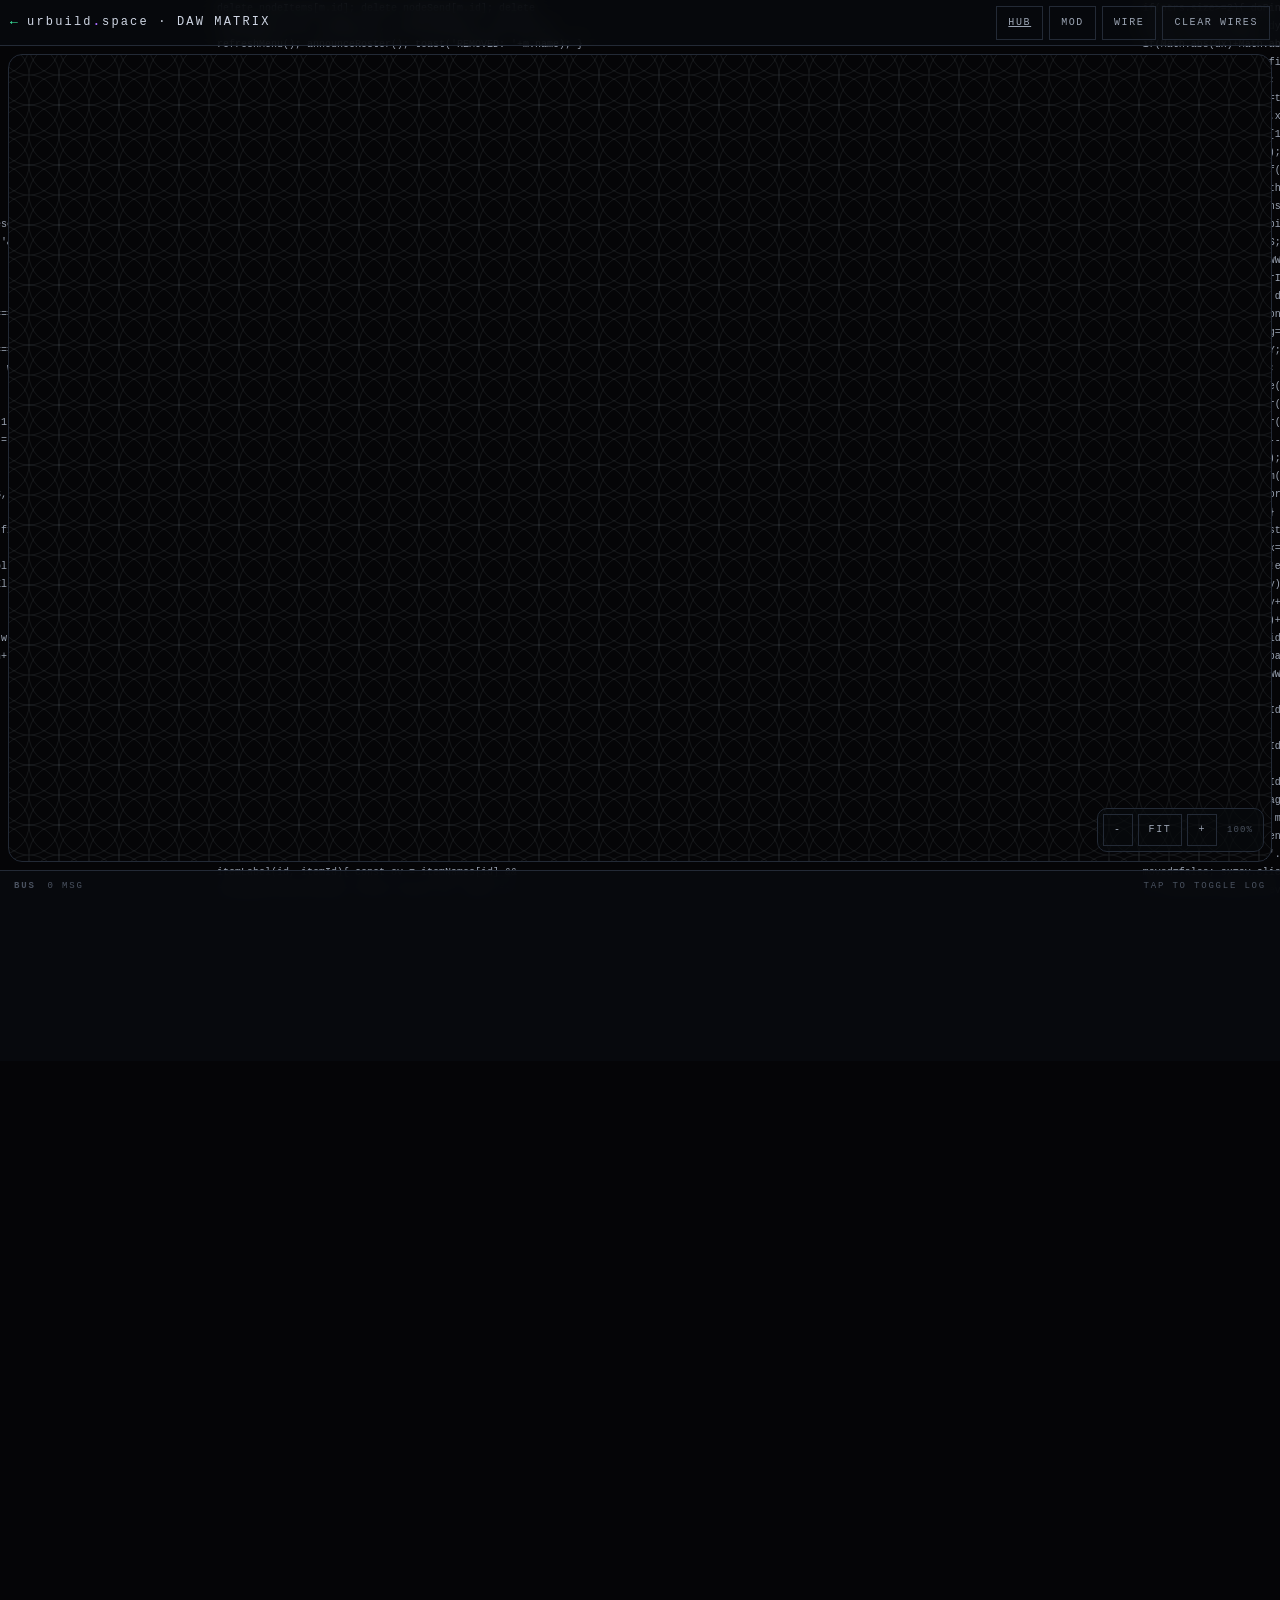
==== commit 91dbd4ad: "Add explicit HUB button to DAW matrix header for clean forward navigation back to rotary wheel. Mini" ====
--- a/daw/index.html
+++ b/daw/index.html
@@ -186,6 +186,7 @@
   <div class="brand"><span class="bpre">urbuild<b>.</b>space&nbsp;·&nbsp;</span>DAW MATRIX</div>
   <div class="sp"></div>
   <div class="tools">
+    <a href="/" class="hbtn">HUB</a>
     <button class="hbtn" id="modBtn">MOD</button>
     <button class="hbtn" id="wireBtn">WIRE</button>
     <button class="hbtn" id="clearBtn">CLEAR WIRES</button>
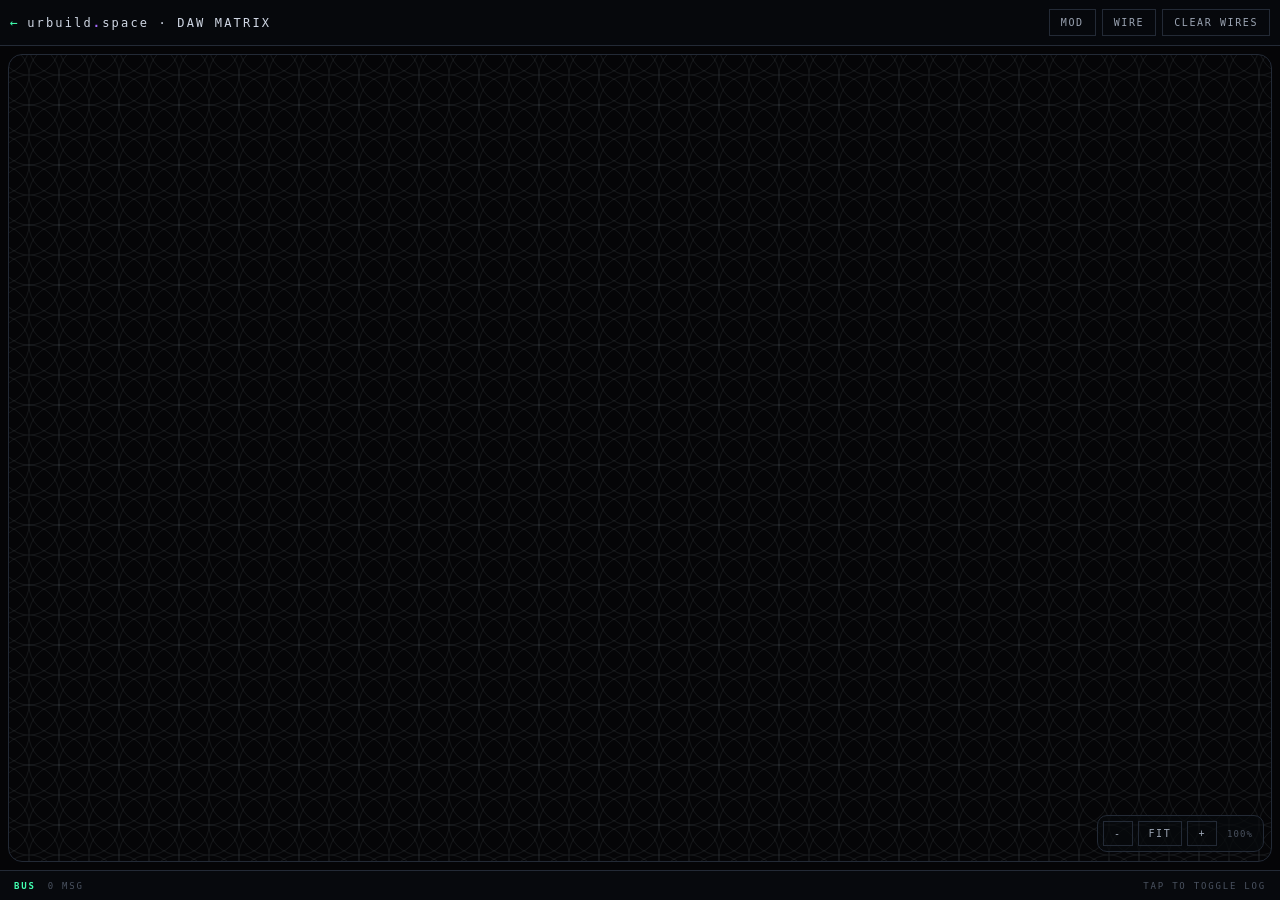
==== commit ffd20628: "REDEPLOY /daw/index.html - Fixed srcdoc escaping with </scr${''}ipt> pattern. Byte-exact commit of c" ====
--- a/daw/index.html
+++ b/daw/index.html
@@ -154,6 +154,7 @@
 #drawer.open{transform:translateY(0)}
 #drawer .dhead{height:30px;display:flex;align-items:center;gap:12px;padding:0 14px;
   cursor:pointer;font-size:9px;letter-spacing:.2em;color:var(--dim)}
+#drawer .dhead b{color:var(--neon-g)}
 #log{height:160px;overflow-y:auto;padding:4px 14px 12px;font-size:9px;
   line-height:1.7;color:var(--ink);touch-action:pan-y;user-select:text;-webkit-user-select:text}
 #log .f{color:var(--neon-p)} #log .t{color:var(--neon-g)} #log .c{color:var(--neon-c)}
@@ -186,7 +187,6 @@
   <div class="brand"><span class="bpre">urbuild<b>.</b>space&nbsp;·&nbsp;</span>DAW MATRIX</div>
   <div class="sp"></div>
   <div class="tools">
-    <a href="/" class="hbtn">HUB</a>
     <button class="hbtn" id="modBtn">MOD</button>
     <button class="hbtn" id="wireBtn">WIRE</button>
     <button class="hbtn" id="clearBtn">CLEAR WIRES</button>
@@ -226,7 +226,7 @@
 
 <script>
 'use strict';
-/* ================================================================
+/* ================================================================ 
    ur.space — DAW NODE MATRIX HUB
    single-file · vanilla JS · no frameworks · no build tools
 
@@ -310,7 +310,7 @@
 document.getElementById('b').onclick=()=>{n++;
 bus.postMessage({type:'ur:emit',from:window.name,channel:'pulse',payload:{n,t:Date.now()}});
 document.getElementById('s').textContent='emitted #'+n;};
-</script></body></html>`,
+</scr${''}ipt></body></html>`,
 
   busmon: `<!DOCTYPE html><html><head><meta charset="UTF-8">
 <meta name="viewport" content="width=device-width, initial-scale=1.0">
@@ -327,10 +327,10 @@
 r.innerHTML='<span class="f">'+d.from+'</span> › <span class="c">'+d.channel+
 '</span> '+JSON.stringify(d.payload);o.prepend(r);
 while(o.children.length>40)o.lastChild.remove();}};
-</script></body></html>`
+</scr${''}ipt></body></html>`
 };
 
-/* ================================================================
+/* ================================================================ 
    STATE + PERSISTENCE
    ================================================================ */
 const SAVE_KEY = 'ur.daw.matrix.' + URSession.id;
@@ -359,7 +359,7 @@
     pan:[Math.round(panX),Math.round(panY)], scale:S}));
 }
 
-/* ================================================================
+/* ================================================================ 
    BUS + ROUTER + LOG
    ================================================================ */
 const bus = new BroadcastChannel('ur.bus');
@@ -407,7 +407,7 @@
   bus.postMessage({type:'ur:roster', nodes:placedList().map(m=>m.id)});
 }
 
-/* ================================================================
+/* ================================================================ 
    MATRIX FIELD — pan, nodes, wires
    ================================================================ */
 const field = document.getElementById('field');
@@ -572,7 +572,7 @@
   }
 }
 
-/* ================================================================
+/* ================================================================ 
    CONNECTION ITEMS + BADGES
    modules report items via {type:'ur:items', from, items:[{id,label}]}.
    badges sit at the source out-port and show WHAT is being sent;
@@ -837,7 +837,7 @@
   wiresList = []; persist(); drawWires(); renderBadges(); toast('ALL WIRES CLEARED');
 });
 
-/* ================================================================
+/* ================================================================ 
    MODULE CONTAINERS (windows + iframes)
    ================================================================ */
 const openWins = {};
@@ -954,7 +954,7 @@
   ov.addEventListener('click', bgFn);
 }
 
-/* ================================================================
+/* ================================================================ 
    CHROME
    ================================================================ */
 const toastEl = document.getElementById('toast');
@@ -972,7 +972,7 @@
   if(!ev.target.closest('#log')) ev.preventDefault();
 }, {passive:false});
 
-/* ================================================================
+/* ================================================================ 
    MOD DROPDOWN — add / remove modules from the matrix
    ================================================================ */
 const modBtn  = document.getElementById('modBtn');
@@ -1018,7 +1018,7 @@
 buildMenu();
 layoutWorld();
 announceRoster();
-toa st('MATRIX READY — TAP MOD TO ADD MODULES');
+toast('MATRIX READY — TAP MOD TO ADD MODULES');
 </script>
 </body>
 </html>
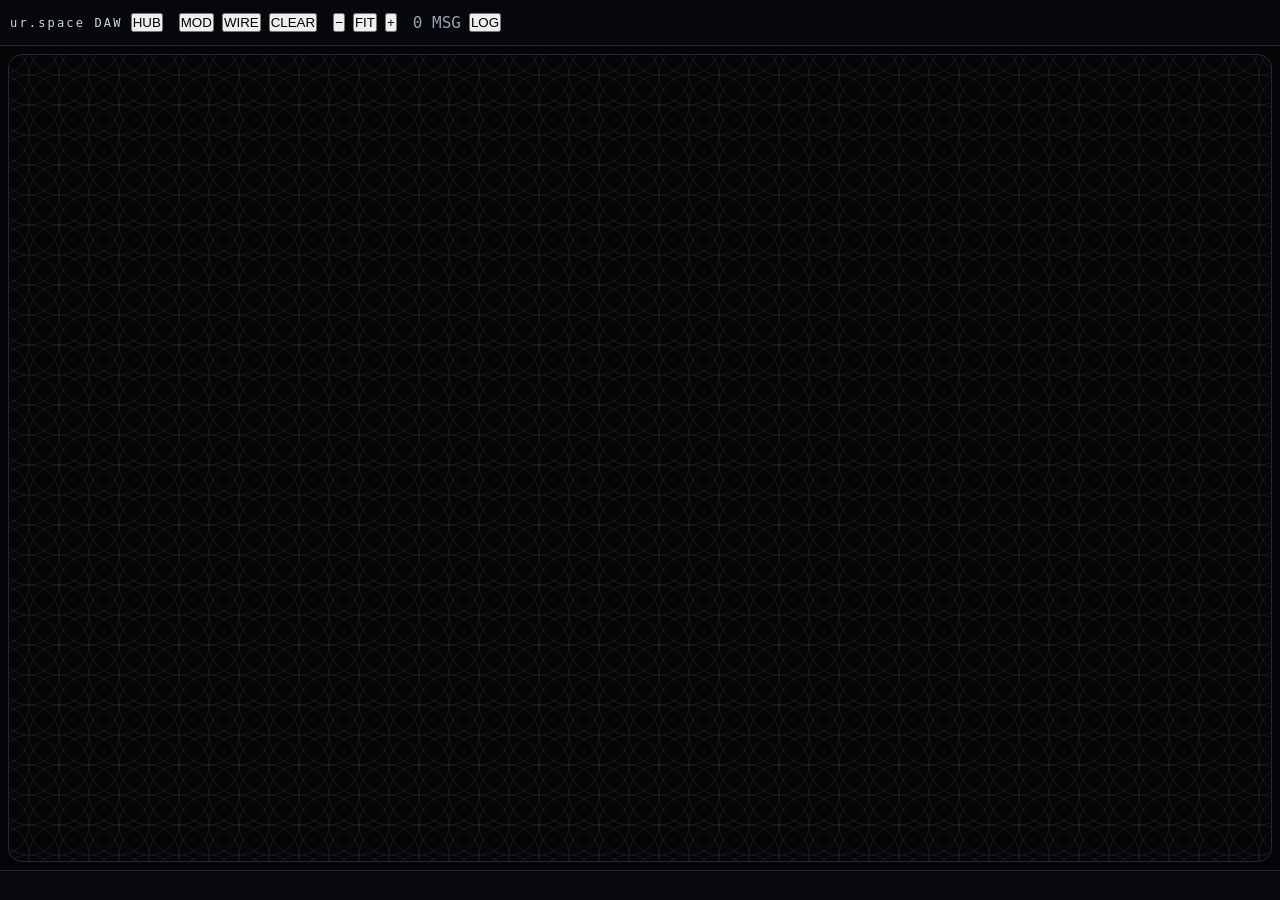
==== commit 85dc8919: "DAW refactor COMPLETE: Replace monolithic index.html with thin multi-file loader (external CSS + 4 J" ====
--- a/daw/index.html
+++ b/daw/index.html
@@ -2,195 +2,33 @@
 <html lang="en">
 <head>
 <meta charset="UTF-8">
-<meta name="viewport" content="width=device-width, initial-scale=1.0, user-scalable=no">
-<title>ur.space — DAW · node matrix</title>
-<style>
-:root{
-  --void:#050507; --panel:#0a0c10; --line:#232a36;
-  --ink:#9aa3b2; --dim:#4a5260;
-  --neon-p:#a86bff; --neon-g:#41ffb0; --neon-c:#4fd8ff; --warn:#ff5d6c;
-}
-*{margin:0;padding:0;box-sizing:border-box;-webkit-tap-highlight-color:transparent;
-  user-select:none;-webkit-user-select:none}
-html,body{height:100%;overflow:hidden;overscroll-behavior:none;touch-action:none;
-  position:fixed;inset:0;width:100%;background:var(--void);
-  font-family:ui-monospace,'SF Mono','Cascadia Mono',Menlo,Consolas,monospace;color:var(--ink)}
-
-/* ---------- header ---------- */
-header{position:fixed;top:0;left:0;right:0;height:46px;z-index:80;display:flex;
-  align-items:center;gap:8px;padding:0 10px;background:rgba(8,10,14,.82);
-  border-bottom:1px solid var(--line);backdrop-filter:blur(8px)}
-header .back{color:var(--neon-g);text-decoration:none;font-size:13px;letter-spacing:.1em;flex:none}
-header .brand{letter-spacing:.18em;font-size:12px;color:#cfd6e4;white-space:nowrap;flex:none}
-header .brand b{color:var(--neon-p)}
-header .sp{flex:1;min-width:0}
-header .tools{display:flex;align-items:center;gap:6px;flex:none}
-.hbtn{background:none;border:1px solid var(--line);color:var(--ink);font:inherit;
-  font-size:10px;letter-spacing:.16em;padding:7px 11px;cursor:pointer;white-space:nowrap;
-  transition:border-color .2s,color .2s}
-.hbtn:hover{border-color:var(--neon-g);color:#fff}
-.hbtn.active{border-color:var(--neon-p);color:var(--neon-p);
-  box-shadow:0 0 14px rgba(168,107,255,.25)}
-@media (max-width:520px){
-  header{gap:6px;padding:0 8px}
-  header .bpre{display:none}
-  header .brand{letter-spacing:.12em;font-size:11px}
-  .hbtn{letter-spacing:.1em;padding:7px 9px}
-  header .tools{gap:5px}
-}
-
-/* ---------- matrix field (bordered, contained) ---------- */
-#field{position:fixed;inset:54px 8px 38px 8px;z-index:10;cursor:grab;
-  border:1px solid var(--line);border-radius:14px;overflow:hidden;
-  background-color:var(--void);
-  background-image:url("data:image/svg+xml,%3Csvg%20xmlns='http://www.w3.org/2000/svg'%20width='60'%20height='60'%3E%3Cg%20fill='none'%20stroke='rgba(150,160,175,0.11)'%20stroke-width='1'%3E%3Ccircle%20cx='0'%20cy='0'%20r='30'/%3E%3Ccircle%20cx='30'%20cy='0'%20r='30'/%3E%3Ccircle%20cx='60'%20cy='0'%20r='30'/%3E%3Ccircle%20cx='0'%20cy='30'%20r='30'/%3E%3Ccircle%20cx='30'%20cy='30'%20r='30'/%3E%3Ccircle%20cx='60'%20cy='30'%20r='30'/%3E%3Ccircle%20cx='0'%20cy='60'%20r='30'/%3E%3Ccircle%20cx='30'%20cy='60'%20r='30'/%3E%3Ccircle%20cx='60'%20cy='60'%20r='30'/%3E%3C/g%3E%3C/svg%3E");
-  background-size:60px 60px;background-position:20px 20px}
-#field.panning{cursor:grabbing}
-
-/* ---------- MOD dropdown ---------- */
-#modmenu{position:fixed;z-index:85;min-width:210px;background:#0b0e13;border:1px solid var(--line);
-  border-radius:10px;box-shadow:0 12px 34px rgba(0,0,0,.6);padding:6px;display:none;left:10px;top:50px}
-#modmenu.open{display:block}
-#modmenu h5{font-size:9px;letter-spacing:.2em;color:var(--dim);margin:4px 8px 8px}
-.mitem{display:flex;align-items:center;gap:9px;padding:9px 8px;border-radius:7px;cursor:pointer}
-.mitem:active{background:#141a22}
-.mitem .sw{width:9px;height:9px;border-radius:50%;flex:none;background:var(--dim)}
-.mitem .mn{font-size:11px;letter-spacing:.1em;color:#dfe5ef;flex:1;white-space:nowrap;
-  overflow:hidden;text-overflow:ellipsis}
-.mitem .mtag{font-size:8px;letter-spacing:.16em;color:var(--dim);border:1px solid var(--line);
-  border-radius:5px;padding:3px 6px}
-.mitem.on .mtag{color:var(--neon-p);border-color:var(--neon-p)}
-
-/* ---------- connection badges + node settings ---------- */
-#badgeLayer{position:absolute;left:0;top:0}
-.badge{position:absolute;min-width:16px;height:16px;padding:0 5px;border-radius:8px;
-  font:700 8px/16px ui-monospace,monospace;text-align:center;color:#05080b;
-  letter-spacing:.04em;cursor:pointer;white-space:nowrap;box-shadow:0 1px 4px rgba(0,0,0,.5);
-  border:1px solid rgba(0,0,0,.4);z-index:7}
-.badge.gear{background:#11202a;color:#9fe9f2;border-color:#2f6b78}
-.badge.stack{background:#a86bff;color:#0a0510}
-#btip{position:fixed;z-index:130;transform:translate(-50%,-100%);background:#0b0e13;
-  border:1px solid var(--line);border-radius:6px;padding:5px 8px;font:600 9px/1.2 ui-monospace,monospace;
-  letter-spacing:.06em;color:#dfe5ef;pointer-events:none;opacity:0;transition:opacity .12s;
-  white-space:nowrap;max-width:60vw;overflow:hidden;text-overflow:ellipsis}
-#btip.show{opacity:1}
-#nodemenu{position:fixed;z-index:86;min-width:208px;max-width:84vw;background:#0b0e13;
-  border:1px solid var(--line);border-radius:10px;box-shadow:0 12px 34px rgba(0,0,0,.6);
-  padding:6px;display:none}
-#nodemenu.open{display:block}
-#nodemenu h5{font-size:9px;letter-spacing:.18em;color:var(--dim);margin:4px 8px 8px}
-#nodemenu .nmempty{font-size:10px;color:var(--dim);padding:8px;letter-spacing:.08em}
-#nodemenu .nmrow{display:flex;align-items:center;gap:8px;padding:5px 6px}
-#nodemenu .nmtog{flex:none;font:700 8px/1 ui-monospace,monospace;color:var(--dim);background:none;
-  border:1px solid var(--line);border-radius:5px;padding:6px 8px;cursor:pointer;min-width:34px}
-#nodemenu .nmtog.on{color:var(--neon-g);border-color:var(--neon-g)}
-#nodemenu .nmname{flex:1;min-width:0;background:#0a0f14;border:1px solid var(--line);border-radius:5px;
-  color:#dfe5ef;font:inherit;font-size:10px;letter-spacing:.04em;padding:6px 7px}
-canvas#wires{position:absolute;inset:0;width:100%;height:100%;pointer-events:none}
-#world{position:absolute;left:0;top:0;transform-origin:0 0;will-change:transform}
-
-/* ---------- nodes ---------- */
-.node{position:absolute;width:172px;background:rgba(10,12,16,.92);
-  border:1px solid var(--line);cursor:grab;z-index:20;
-  box-shadow:0 4px 24px rgba(0,0,0,.5)}
-.node:active{cursor:grabbing}
-.node .nhead{display:flex;align-items:center;gap:7px;padding:9px 10px;
-  border-bottom:1px solid var(--line)}
-.node .dot{width:7px;height:7px;border-radius:50%;background:var(--dim);flex:none}
-.node.live .dot{background:var(--neon-g);box-shadow:0 0 8px var(--neon-g)}
-.node.offline .dot{background:var(--warn);box-shadow:0 0 6px rgba(255,93,108,.6)}
-.node .nname{font-size:10px;letter-spacing:.14em;color:#dfe5ef;flex:1;
-  overflow:hidden;text-overflow:ellipsis;white-space:nowrap}
-.node .nbody{display:flex;align-items:center;justify-content:space-between;padding:8px 10px}
-.node .open{background:none;border:1px solid var(--line);color:var(--ink);font:inherit;
-  font-size:9px;letter-spacing:.18em;padding:6px 10px;cursor:pointer}
-.node.live .open:hover{border-color:var(--neon-g);color:#fff}
-.node.offline .open{opacity:.4;cursor:default}
-.node .stat{font-size:8px;letter-spacing:.14em;color:var(--dim)}
-.node .port{width:13px;height:13px;border-radius:50%;border:1px solid var(--line);
-  background:var(--panel);position:absolute;top:50%;margin-top:-7px;cursor:pointer;
-  transition:box-shadow .2s,border-color .2s}
-.node .port.in{left:-7px}
-.node .port.out{right:-7px}
-.node .port:hover,.node .port.hot{border-color:var(--neon-c);
-  box-shadow:0 0 10px var(--neon-c)}
-.node.wiresrc{border-color:var(--neon-c);box-shadow:0 0 20px rgba(79,216,255,.3)}
-.node .nresize{position:absolute;right:0;bottom:0;width:20px;height:20px;cursor:se-resize;
-  touch-action:none;z-index:6}
-.node .nresize::after{content:'';position:absolute;right:3px;bottom:3px;width:8px;height:8px;
-  border-right:2px solid var(--dim);border-bottom:2px solid var(--dim)}
-.node .nresize:active::after{border-color:var(--neon-c)}
-
-/* ---------- windows ---------- */
-.win{position:fixed;z-index:60;background:#07090d;border:1px solid var(--line);
-  display:flex;flex-direction:column;box-shadow:0 10px 50px rgba(0,0,0,.7);
-  min-width:260px;min-height:200px}
-.win.top{border-color:#39435a;z-index:61}
-.win .whead{display:flex;align-items:center;gap:10px;height:36px;padding:0 10px;
-  background:rgba(12,15,20,.95);border-bottom:1px solid var(--line);cursor:grab;flex:none}
-.win .wtitle{font-size:10px;letter-spacing:.16em;color:#dfe5ef;flex:1;
-  overflow:hidden;white-space:nowrap;text-overflow:ellipsis}
-.win .wbtn{background:none;border:1px solid var(--line);border-radius:5px;padding:0;
-  width:24px;height:22px;cursor:pointer;display:flex;align-items:center;justify-content:center;flex:none}
-.win .wbtn + .wbtn{margin-left:4px}
-.win .wbtn:hover{border-color:var(--ink)}
-.win .wbtn:active{background:rgba(255,255,255,.06)}
-.wico{width:14px;height:14px;display:block;pointer-events:none}
-.node .ndclose{background:none;border:0;padding:0;flex:none;width:18px;height:18px;cursor:pointer;
-  display:flex;align-items:center;justify-content:center;opacity:.85}
-.node .ndclose:active{opacity:1}
-.node .ndclose .wico{width:13px;height:13px}
-.win iframe{flex:1;border:0;width:100%;background:#050507}
-.win.full{inset:0 !important;width:auto !important;height:auto !important;border-radius:0}
-@media (max-width:700px){
-  .win{inset:46px 0 0 0 !important;width:auto !important;height:auto !important;
-    min-width:0;min-height:0}
-}
-
-/* ---------- bus log drawer ---------- */
-#drawer{position:fixed;left:0;right:0;bottom:0;z-index:70;background:rgba(8,10,14,.94);
-  border-top:1px solid var(--line);backdrop-filter:blur(8px);
-  transform:translateY(calc(100% - 30px));transition:transform .3s ease}
-#drawer.open{transform:translateY(0)}
-#drawer .dhead{height:30px;display:flex;align-items:center;gap:12px;padding:0 14px;
-  cursor:pointer;font-size:9px;letter-spacing:.2em;color:var(--dim)}
-#drawer .dhead b{color:var(--neon-g)}
-#log{height:160px;overflow-y:auto;padding:4px 14px 12px;font-size:9px;
-  line-height:1.7;color:var(--ink);touch-action:pan-y;user-select:text;-webkit-user-select:text}
-#log .f{color:var(--neon-p)} #log .t{color:var(--neon-g)} #log .c{color:var(--neon-c)}
-
-#toast{position:fixed;top:56px;left:50%;transform:translateX(-50%);z-index:90;
-  background:rgba(10,12,16,.95);border:1px solid var(--line);color:#dfe5ef;
-  font-size:10px;letter-spacing:.14em;padding:9px 16px;opacity:0;pointer-events:none;
-  transition:opacity .3s;max-width:88vw;text-align:center}
-#toast.show{opacity:1}
-
-/* ---------- confirm modal ---------- */
-.cmodal{position:fixed;inset:0;z-index:120;display:none;align-items:center;justify-content:center;
-  background:rgba(3,4,6,.6);backdrop-filter:blur(3px)}
-.cmodal.open{display:flex}
-.cbox{background:#0b0e13;border:1px solid var(--line);border-radius:12px;padding:18px;
-  width:300px;max-width:84vw;box-shadow:0 18px 50px rgba(0,0,0,.7)}
-.cmsg{font-size:11px;line-height:1.6;letter-spacing:.05em;color:#dfe5ef;margin-bottom:16px}
-.crow{display:flex;gap:8px;justify-content:flex-end}
-.hbtn.cwarn{border-color:var(--warn);color:var(--warn)}
-
-#zoomctl{position:fixed;right:16px;bottom:48px;z-index:75;display:flex;align-items:center;gap:5px;
-  background:rgba(8,10,14,.7);border:1px solid var(--line);border-radius:10px;padding:5px}
-#zoomctl .zb{padding:6px 10px}
-#zoomctl #zoomLbl{font-size:9px;letter-spacing:.12em;color:var(--dim);min-width:36px;text-align:center}
-</style>
+<meta name="viewport" content="width=device-width, initial-scale=1.0, maximum-scale=1.0, user-scalable=no">
+<title>ur.space · DAW Node Matrix</title>
+<link rel="stylesheet" href="css/matrix.css">
 </head>
 <body>
+
 <header>
-  <a class="back" href="/">←</a>
-  <div class="brand"><span class="bpre">urbuild<b>.</b>space&nbsp;·&nbsp;</span>DAW MATRIX</div>
-  <div class="sp"></div>
-  <div class="tools">
-    <button class="hbtn" id="modBtn">MOD</button>
-    <button class="hbtn" id="wireBtn">WIRE</button>
-    <button class="hbtn" id="clearBtn">CLEAR WIRES</button>
-  </div>
+  <div class="brand">ur.space <span class="ver">DAW</span></div>
+
+  <button id="hubBtn" class="hub">HUB</button>
+
+  <div class="spacer"></div>
+
+  <button id="modBtn" class="btn">MOD</button>
+  <button id="wireBtn" class="btn">WIRE</button>
+  <button id="clearBtn" class="btn">CLEAR</button>
+
+  <div class="spacer"></div>
+
+  <button id="zoomOut" class="btn">−</button>
+  <button id="zoomFit" class="btn">FIT</button>
+  <button id="zoomIn" class="btn">+</button>
+
+  <div class="spacer"></div>
+
+  <div id="busStat" class="stat">0 MSG</div>
+  <button id="drawerHead" class="btn">LOG</button>
 </header>
 
 <div id="field">
@@ -198,827 +36,86 @@
   <div id="world"></div>
 </div>
 
+<div id="modmenu" class="menu">
+  <div id="modlist"></div>
+</div>
+
+<div id="nodemenu" class="menu nodemenu"></div>
+
 <div id="drawer">
-  <div class="dhead" id="drawerHead"><b>BUS</b><span id="busStat">0 MSG</span>
-    <span style="flex:1"></span><span>TAP TO TOGGLE LOG</span></div>
   <div id="log"></div>
 </div>
-<div id="modmenu"><h5>MODULES</h5><div id="modlist"></div></div>
-<div id="nodemenu"></div>
-<div id="zoomctl">
-  <button class="hbtn zb" id="zoomOut">-</button>
-  <button class="hbtn zb" id="zoomFit">FIT</button>
-  <button class="hbtn zb" id="zoomIn">+</button>
-  <span id="zoomLbl">100%</span>
-</div>
-<svg width="0" height="0" style="position:absolute" aria-hidden="true"><defs>
-  <linearGradient id="gMin" x1="0" y1="0" x2="1" y2="1">
-    <stop offset="0" stop-color="#ffe14d"/><stop offset="1" stop-color="#1f7a3d"/></linearGradient>
-  <linearGradient id="gMax" x1="0" y1="0" x2="1" y2="1">
-    <stop offset="0" stop-color="#7fd4ff"/><stop offset="1" stop-color="#5b2a8c"/></linearGradient>
-  <linearGradient id="gClose" x1="0" y1="1" x2="0" y2="0">
-    <stop offset="0" stop-color="#ff9a3c"/><stop offset="1" stop-color="#ff2d2d"/></linearGradient>
-</defs></svg>
-<div id="confirm" class="cmodal"><div class="cbox"><div class="cmsg"></div>
-  <div class="crow"><button class="hbtn" id="cCancel">CANCEL</button>
-  <button class="hbtn cwarn" id="cOk">CLOSE</button></div></div></div>
+
 <div id="toast"></div>
 
+<script src="js/core.js"></script>
+<script src="js/nodes.js"></script>
+<script src="js/modules.js"></script>
+<script src="js/input.js"></script>
+
 <script>
-'use strict';
-/* ================================================================ 
-   ur.space — DAW NODE MATRIX HUB
-   single-file · vanilla JS · no frameworks · no build tools
+// Thin loader bootstrap — runs after all external modules are loaded
+(function() {
+  'use strict';
 
-   ============ MODULE CONTRACT (for all ported modules) ===========
-   Identity : your module id is  window.name
-   Bus      : const bus = new BroadcastChannel('ur.bus')
-   Emit     : bus.postMessage({type:'ur:emit', from:window.name,
-                               channel:'<channel>', payload:<any JSON>})
-   Receive  : bus.onmessage → handle msgs where
-              m.data.type==='ur:data' && m.data.to===window.name
-   Routing  : the hub re-emits your 'ur:emit' as 'ur:data' along every
-              wire whose source is your node. Modules never address
-              each other directly — wires define the graph.
-   Mic      : const stream = await window.parent.URMedia.requestMic()
-              (one shared permission prompt, hub-owned)
-   Roster   : hub broadcasts {type:'ur:roster', nodes:[ids]} on changes
-   Items    : OPTIONAL. report selectable patterns so the hub can show
-              send-badges + a settings dropdown on your node:
-              bus.postMessage({type:'ur:items', from:window.name,
-                               items:[{id:'p1',label:'Pattern 1'}, ...]})
-              re-emit whenever your list changes. the hub adds the chosen
-              items[] to every 'ur:data' it routes from you.
-   ================================================================ */
-
-/* ---------- session adapter stub (same spine as the wheel) ---------- */
-const URSession = {
-  get id(){
-    let g = localStorage.getItem('ur.session.guest');
-    if(!g){ g = 'guest-' + Math.random().toString(36).slice(2,10);
-            localStorage.setItem('ur.session.guest', g); }
-    return g;
-  },
-  authed:false,
-  gate(){ return true; }
-};
-window.URSession = URSession;
-
-/* ---------- URMedia broker: one mic prompt, shared stream ---------- */
-window.URMedia = {
-  _mic:null, _pending:null,
-  requestMic(){
-    if(this._mic) return Promise.resolve(this._mic);
-    if(!this._pending){
-      this._pending = navigator.mediaDevices.getUserMedia({audio:true})
-        .then(s=>{ this._mic=s; this._pending=null; return s; });
+  // Initial built-in nodes (PULSE + BUS MONITOR) if nothing is placed yet
+  function ensureBuiltins() {
+    if (placed.size === 0) {
+      var pulse = catalogById('pulse');
+      var busmon = catalogById('busmon');
+      if (pulse && !placed.has('pulse')) {
+        pulse.x = 120; pulse.y = 140;
+        placed.add('pulse');
+        buildNodeEl(pulse);
+        probeNode(pulse);
+      }
+      if (busmon && !placed.has('busmon')) {
+        busmon.x = 420; busmon.y = 220;
+        placed.add('busmon');
+        buildNodeEl(busmon);
+        probeNode(busmon);
+      }
+      persist();
+      announceRoster();
     }
-    return this._pending;
-  }
-};
-
-/* ---------- MODULE CATALOG ----------
-   the menu of available modules. nothing is placed by default —
-   the user adds modules into the matrix from the MOD dropdown.
-   Port a file module = drop its HTML into /daw/modules/ — node goes LIVE. */
-const CATALOG = [
-  { id:'wavseq', name:'WAVE SEQUENCER', file:'modules/wave-sequencer.html', color:'#4fd8ff', x:80,  y:80  },
-  { id:'drums',  name:'DRUM MACHINE',   file:'modules/drum-machine.html',   color:'#a86bff', x:80,  y:230 },
-  { id:'proll',  name:'PIANO ROLL',     file:'modules/piano-roll.html',     color:'#41ffb0', x:80,  y:380 },
-  { id:'warp',   name:'WARP LAB',       file:'modules/warp-lab.html',       color:'#ffae3b', x:80,  y:530 },
-  { id:'vocals', name:'VOCALS / SAMPLING', file:'modules/vocals.html',       color:'#ffb454', x:80,  y:680 },
-  { id:'arrangement', name:'ARRANGEMENT', file:'modules/arrangement.html',   color:'#a86bff', x:80,  y:830 },
-  { id:'pulse',  name:'PULSE TEST',     builtin:'pulse',                    color:'#41ffb0', x:330, y:130 },
-  { id:'busmon', name:'BUS MONITOR',    builtin:'busmon',                   color:'#4fd8ff', x:330, y:330 },
-];
-function catalogById(id){ return CATALOG.find(m=>m.id===id); }
-function placedList(){ return CATALOG.filter(m=>placed.has(m.id)); }
-
-/* ---------- built-in modules (prove the bus before any port) ---------- */
-const BUILTINS = {
-  pulse: `<!DOCTYPE html><html><head><meta charset="UTF-8">
-<meta name="viewport" content="width=device-width, initial-scale=1.0">
-<style>body{margin:0;background:#050507;color:#9aa3b2;font-family:ui-monospace,Menlo,monospace;
-display:flex;flex-direction:column;align-items:center;justify-content:center;height:100vh;gap:18px}
-button{background:none;border:1px solid #41ffb0;color:#41ffb0;font:inherit;letter-spacing:.2em;
-padding:14px 26px;cursor:pointer;font-size:12px}button:active{background:rgba(65,255,176,.12)}
-small{letter-spacing:.16em;color:#4a5260;font-size:9px}</style></head><body>
-<button id="b">EMIT PULSE</button><small id="s">channel: pulse</small>
-<script>
-const bus=new BroadcastChannel('ur.bus');let n=0;
-bus.postMessage({type:'ur:items',from:window.name,items:[{id:'a',label:'Pulse A'},{id:'b',label:'Pulse B'}]});
-document.getElementById('b').onclick=()=>{n++;
-bus.postMessage({type:'ur:emit',from:window.name,channel:'pulse',payload:{n,t:Date.now()}});
-document.getElementById('s').textContent='emitted #'+n;};
-</scr${''}ipt></body></html>`,
-
-  busmon: `<!DOCTYPE html><html><head><meta charset="UTF-8">
-<meta name="viewport" content="width=device-width, initial-scale=1.0">
-<style>body{margin:0;background:#050507;color:#9aa3b2;font-family:ui-monospace,Menlo,monospace;
-font-size:10px;line-height:1.8;padding:12px;overflow-y:auto;height:100vh;box-sizing:border-box}
-.r{border-bottom:1px solid #161a22;padding:3px 0}.f{color:#a86bff}.c{color:#4fd8ff}
-h3{font-size:10px;letter-spacing:.22em;color:#41ffb0;margin:0 0 10px}</style></head><body>
-<h3>ADDRESSED TO ME</h3><div id="o"></div>
-<script>
-const bus=new BroadcastChannel('ur.bus');const o=document.getElementById('o');
-bus.onmessage=m=>{const d=m.data;
-if(d.type==='ur:data'&&d.to===window.name){
-const r=document.createElement('div');r.className='r';
-r.innerHTML='<span class="f">'+d.from+'</span> › <span class="c">'+d.channel+
-'</span> '+JSON.stringify(d.payload);o.prepend(r);
-while(o.children.length>40)o.lastChild.remove();}};
-</scr${''}ipt></body></html>`
-};
-
-/* ================================================================ 
-   STATE + PERSISTENCE
-   ================================================================ */
-const SAVE_KEY = 'ur.daw.matrix.' + URSession.id;
-let wiresList = [];                      // [{from,to}]
-const placed = new Set();                // ids currently placed in the matrix
-let nodeItems = {};                      // id -> [{id,label}]  (live from modules, not persisted)
-let nodeSend  = {};                      // id -> [itemId,...]  (what the module is sending)
-let itemNames = {};                      // id -> {itemId: userName}  (rename overrides)
-const saved = (()=>{ try{ return JSON.parse(localStorage.getItem(SAVE_KEY))||{}; }
-                     catch(e){ return {}; } })();
-if(Array.isArray(saved.placed)) saved.placed.forEach(id=>{ if(catalogById(id)) placed.add(id); });
-if(saved.pos) CATALOG.forEach(m=>{ const p=saved.pos[m.id]; if(p){m.x=p[0];m.y=p[1];} });
-if(saved.size) CATALOG.forEach(m=>{ const s=saved.size[m.id]; if(s){ if(s[0])m.w=s[0]; if(s[1])m.h=s[1]; } });
-if(saved.send && typeof saved.send==='object') nodeSend = saved.send;
-if(saved.itemNames && typeof saved.itemNames==='object') itemNames = saved.itemNames;
-if(Array.isArray(saved.wires)) wiresList = saved.wires
-  .map(w=> (w && typeof w.from==='object') ? {from:w.from.node, to:w.to.node} : w)
-  .filter(w=> w && placed.has(w.from) && placed.has(w.to));
-
-function persist(){
-  const pos={}, size={};
-  CATALOG.forEach(m=>{ pos[m.id]=[Math.round(m.x),Math.round(m.y)];
-    if(m.w||m.h) size[m.id]=[m.w||0, m.h||0]; });
-  localStorage.setItem(SAVE_KEY, JSON.stringify({pos, size, wires:wiresList,
-    placed:[...placed], send:nodeSend, itemNames:itemNames,
-    pan:[Math.round(panX),Math.round(panY)], scale:S}));
-}
-
-/* ================================================================ 
-   BUS + ROUTER + LOG
-   ================================================================ */
-const bus = new BroadcastChannel('ur.bus');
-const logEl = document.getElementById('log');
-const busStat = document.getElementById('busStat');
-let msgCount = 0;
-
-function logLine(html){
-  msgCount++;
-  busStat.textContent = msgCount + ' MSG';
-  const d = document.createElement('div');
-  d.innerHTML = html;
-  logEl.prepend(d);
-  while(logEl.children.length > 80) logEl.lastChild.remove();
-}
-
-bus.onmessage = m=>{
-  const d = m.data;
-  if(d && d.type === 'ur:items'){            // module reports its selectable items
-    nodeItems[d.from] = Array.isArray(d.items) ? d.items.slice() : [];
-    renderBadges();
-    return;
-  }
-  if(d && d.type === 'ur:open' && d.module){   // drill-in: a module asks the hub to open/focus another (e.g. Arrangement clip OPEN)
-    const m = catalogById(d.module);
-    if(m){ openModule(m); logLine('<span class="f">'+esc(d.from||'?')+'</span> › open <span class="c">'+esc(d.module)+'</span>'); }
-    else { toast('open: unknown module ' + esc(d.module)); }
-    return;
-  }
-  if(d && d.type === 'ur:emit'){
-    let routed = 0;
-    for(const w of wiresList){
-      if(w.from === d.from){
-        bus.postMessage({type:'ur:data', to:w.to, from:d.from,
-                         channel:d.channel, items:sendSet(d.from), payload:d.payload});
-        routed++;
-      }
-    }
-    logLine('<span class="f">'+esc(d.from)+'</span> › <span class="c">'+
-      esc(d.channel)+'</span> → '+routed+' wire'+(routed===1?'':'s'));
-  }
-};
-function esc(s){ return String(s).replace(/[<>&]/g, c=>({'<':'<','>':'>','&':'&'}[c])); }
-function announceRoster(){
-  bus.postMessage({type:'ur:roster', nodes:placedList().map(m=>m.id)});
-}
-
-/* ================================================================ 
-   MATRIX FIELD — pan, nodes, wires
-   ================================================================ */
-const field = document.getElementById('field');
-const world = document.getElementById('world');
-const wiresCv = document.getElementById('wires');
-const wctx = wiresCv.getContext('2d');
-let panX = 20, panY = 20, S = 1, DPR = 1;
-const MIN_S = 0.35, MAX_S = 2.4;
-if(saved.pan){ panX = saved.pan[0]; panY = saved.pan[1]; }
-if(saved.scale && saved.scale > 0) S = Math.max(MIN_S, Math.min(MAX_S, saved.scale));
-function clampS(s){ return Math.max(MIN_S, Math.min(MAX_S, s)); }
-function fieldRect(){ return field.getBoundingClientRect(); }
-function screenToWorld(fx, fy){ return [ (fx - panX)/S, (fy - panY)/S ]; }
-function updateZoomLbl(){ const l=document.getElementById('zoomLbl'); if(l) l.textContent=Math.round(S*100)+'%'; }
-
-const nodeEls = {};
-function buildNodeEl(m){
-  const el = document.createElement('div');
-  el.className = 'node';
-  el.style.left = m.x+'px'; el.style.top = m.y+'px';
-  if(m.w) el.style.width = m.w+'px';
-  if(m.h) el.style.height = m.h+'px';
-  el.innerHTML =
-    '<div class="nhead"><span class="dot"></span><span class="nname">'+esc(m.name)+'</span>'+
-    '<button class="ndclose" title="remove module">'+icoClose()+'</button></div>'+
-    '<div class="nbody"><button class="open">OPEN</button><span class="stat">…</span></div>'+
-    '<span class="port in"></span><span class="port out"></span><div class="nresize"></div>';
-  world.appendChild(el);
-  nodeEls[m.id] = el;
-  el.querySelector('.open').addEventListener('click', ev=>{
-    ev.stopPropagation(); openModule(m);
-  });
-  el.querySelector('.ndclose').addEventListener('click', ev=>{
-    ev.stopPropagation();
-    confirmDialog('Close '+m.name+'?  This removes the module from the matrix and clears its connections.',
-      ()=>removeNode(m));
-  });
-  /* wire-mode tap targets: whole node */
-  el.addEventListener('click', ()=>{ if(wireMode) wireTap(m.id); });
-  makeNodeDraggable(el, m);
-  makeNodeResizable(el, m);
-}
-
-/* corner drag (bottom-right) to size a node to taste — does not open it */
-function makeNodeResizable(el, m){
-  const h = el.querySelector('.nresize');
-  let rz=false, sx=0, sy=0, w0=0, h0=0;
-  h.addEventListener('pointerdown', ev=>{
-    ev.stopPropagation();
-    rz=true; sx=ev.clientX; sy=ev.clientY; w0=el.offsetWidth; h0=el.offsetHeight;
-    h.setPointerCapture(ev.pointerId);
-  });
-  h.addEventListener('pointermove', ev=>{
-    if(!rz) return;
-    m.w = Math.round(Math.max(150, Math.min(560, w0 + (ev.clientX-sx)/S)));
-    m.h = Math.round(Math.max(70,  Math.min(560, h0 + (ev.clientY-sy)/S)));
-    el.style.width = m.w+'px'; el.style.height = m.h+'px';
-    drawWires(); renderBadges();
-  });
-  h.addEventListener('pointerup', ()=>{ if(rz){ rz=false; persist(); } });
-  h.addEventListener('pointercancel', ()=>{ rz=false; });
-  h.addEventListener('click', ev=>ev.stopPropagation());
-}
-
-function nodeStatus(m, cls, txt){
-  const el = nodeEls[m.id];
-  if(!el) return;
-  el.classList.remove('live','offline');
-  if(cls) el.classList.add(cls);
-  el.querySelector('.stat').textContent = txt;
-}
-
-/* probe a placed node: LIVE if fetchable, OFFLINE if not */
-function probeNode(m){
-  if(m.builtin){ m.ok = true; nodeStatus(m,'live','BUILTIN'); return; }
-  fetch(m.file, {method:'HEAD'}).then(r=>{
-    m.ok = r.ok;
-    nodeStatus(m, r.ok?'live':'offline', r.ok?'LIVE':'NOT PORTED');
-  }).catch(()=>{ m.ok=false; nodeStatus(m,'offline','NOT PORTED'); });
-}
-
-/* add / remove a module node from the matrix (driven by the MOD menu) */
-let spawnSeq = 0;
-function addNode(m){
-  if(placed.has(m.id)){ flashNode(m.id); return; }
-  const r=fieldRect(), c=screenToWorld(r.width/2, r.height/2), off=(spawnSeq++ % 5)*22;
-  m.x=Math.round(c[0]-86+off); m.y=Math.round(c[1]-50+off);
-  placed.add(m.id);
-  buildNodeEl(m); probeNode(m);
-  applyTransform(); drawWires(); persist(); refreshMenu(); announceRoster();
-  toast('ADDED: '+m.name);
-}
-function removeNode(m){
-  if(!placed.has(m.id)) return;
-  if(typeof openWins!=='undefined' && openWins[m.id]) closeWin(m.id);
-  const el=nodeEls[m.id]; if(el) el.remove(); delete nodeEls[m.id];
-  placed.delete(m.id);
-  wiresList = wiresList.filter(w=> w.from!==m.id && w.to!==m.id);
-  if(wireSrc===m.id) wireSrc=null;
-  delete nodeItems[m.id]; delete nodeSend[m.id]; delete itemNames[m.id];
-  drawWires(); renderBadges(); persist(); refreshMenu(); announceRoster();
-  toast('REMOVED: '+m.name);
-}
-function flashNode(id){
-  const el=nodeEls[id]; if(!el) return;
-  el.classList.add('wiresrc'); setTimeout(()=>el.classList.remove('wiresrc'), 320);
-}
-
-function applyTransform(){
-  world.style.transform = 'translate('+panX+'px,'+panY+'px) scale('+S+')';
-  field.style.backgroundPosition = panX+'px '+panY+'px';
-  field.style.backgroundSize = (60*S)+'px '+(60*S)+'px';
-  updateZoomLbl();
-}
-function layoutWorld(){
-  DPR = Math.min(2, devicePixelRatio||1);
-  wiresCv.width  = field.clientWidth * DPR;
-  wiresCv.height = field.clientHeight * DPR;
-  applyTransform();
-  placedList().forEach(m=>{
-    const el = nodeEls[m.id];
-    if(el){ el.style.left = m.x+'px'; el.style.top = m.y+'px'; }
-  });
-  drawWires();
-  renderBadges();
-}
-
-function portPos(id, out){
-  const m = catalogById(id);
-  const el = nodeEls[id];
-  if(!m || !el) return [panX, panY];
-  return [ panX + (m.x + (out ? el.offsetWidth : 0))*S,
-           panY + (m.y + el.offsetHeight/2)*S ];
-}
-
-function drawWires(){
-  wctx.setTransform(DPR,0,0,DPR,0,0);
-  wctx.clearRect(0,0,wiresCv.width,wiresCv.height);
-  wctx.lineWidth = 1.5; wctx.lineCap='round';
-  for(const w of wiresList){
-    if(!placed.has(w.from) || !placed.has(w.to)) continue;
-    const [x1,y1] = portPos(w.from,true);
-    const [x2,y2] = portPos(w.to,false);
-    const dx = Math.max(40, Math.abs(x2-x1)*0.5);
-    const grad = wctx.createLinearGradient(x1,y1,x2,y2);
-    grad.addColorStop(0,'#4fd8ff'); grad.addColorStop(1,'#a86bff');
-    wctx.strokeStyle = grad;
-    wctx.shadowColor = '#4fd8ff'; wctx.shadowBlur = 6;
-    wctx.globalAlpha = 0.9;
-    wctx.beginPath();
-    wctx.moveTo(x1,y1);
-    wctx.bezierCurveTo(x1+dx,y1, x2-dx,y2, x2,y2);
-    wctx.stroke();
-  }
-  wctx.globalAlpha=1; wctx.shadowBlur=0;
-  /* wire-source highlight */
-  if(wireMode && wireSrc && placed.has(wireSrc)){
-    const [x,y] = portPos(wireSrc,true);
-    wctx.fillStyle='#4fd8ff'; wctx.shadowColor='#4fd8ff'; wctx.shadowBlur=12;
-    wctx.beginPath(); wctx.arc(x,y,5,0,Math.PI*2); wctx.fill();
-    wctx.shadowBlur=0;
-  }
-}
-
-/* ================================================================ 
-   CONNECTION ITEMS + BADGES
-   modules report items via {type:'ur:items', from, items:[{id,label}]}.
-   badges sit at the source out-port and show WHAT is being sent;
-   the node settings dropdown chooses HOW (which items + their names).
-   ================================================================ */
-let badgeLayer = null, btip = null, lastTapKey = null, lastTapAt = 0, tapTimer = null;
-
-function itemsOf(id){ return nodeItems[id] || []; }
-function hasItems(id){ return itemsOf(id).length > 0; }
-function itemExists(id, itemId){ return itemsOf(id).some(it=>it.id===itemId); }
-function itemLabel(id, itemId){
-  const ov = itemNames[id] && itemNames[id][itemId];
-  if(ov) return ov;
-  const it = itemsOf(id).find(x=>x.id===itemId);
-  return (it && it.label) || itemId;
-}
-function sendSet(id){ return (nodeSend[id]||[]).filter(it=>itemExists(id,it)); }
-function outgoing(id){ return wiresList.some(w=>w.from===id); }
-function shortLabel(s){ s=String(s); return s.length>7 ? s.slice(0,7) : s; }
-
-function ensureBadgeLayer(){
-  if(!badgeLayer){ badgeLayer=document.createElement('div'); badgeLayer.id='badgeLayer'; world.appendChild(badgeLayer); }
-  if(!btip){ btip=document.createElement('div'); btip.id='btip'; document.body.appendChild(btip); }
-}
-function renderBadges(){
-  ensureBadgeLayer();
-  badgeLayer.innerHTML='';
-  placedList().forEach(m=>{
-    if(!outgoing(m.id) || !hasItems(m.id)) return;
-    const el=nodeEls[m.id]; if(!el) return;
-    const ox=m.x + el.offsetWidth, oy=m.y + el.offsetHeight/2;
-    const sel=sendSet(m.id);
-    let badges;
-    if(sel.length===0) badges=[{kind:'gear'}];
-    else if(sel.length>3) badges=[{kind:'stack', n:sel.length}];
-    else badges=sel.map(it=>({kind:'item', item:it}));
-    badges.forEach((b,i)=>{
-      const d=document.createElement('div'); d.className='badge';
-      d.style.left=(ox+8+i*22)+'px'; d.style.top=(oy-8)+'px';
-      let readout;
-      if(b.kind==='gear'){ d.classList.add('gear'); d.textContent='+'; readout='pick what to send'; }
-      else if(b.kind==='stack'){ d.classList.add('stack'); d.textContent=b.n+'x';
-        readout=sel.map(it=>itemLabel(m.id,it)).join(', '); }
-      else { d.style.background=m.color||'#4fd8ff'; d.textContent=shortLabel(itemLabel(m.id,b.item));
-        readout=itemLabel(m.id,b.item); }
-      d.addEventListener('mouseenter', ()=>showTip(d, readout));
-      d.addEventListener('mouseleave', hideTip);
-      d.addEventListener('click', ev=>{ ev.stopPropagation(); badgeTap(m.id, readout); });
-      d.addEventListener('dblclick', ev=>{ ev.stopPropagation(); clearTimeout(tapTimer); hideTip(); openNodeSettings(m.id); });
-      badgeLayer.appendChild(d);
-    });
-  });
-}
-function badgeTap(id, readout){
-  const now=Date.now();
-  if(id===lastTapKey && now-lastTapAt<300){      // double tap -> open settings
-    clearTimeout(tapTimer); lastTapKey=null; lastTapAt=0; hideTip(); openNodeSettings(id);
-  } else {                                        // single tap -> quick readout
-    lastTapKey=id; lastTapAt=now; clearTimeout(tapTimer);
-    tapTimer=setTimeout(()=>{ toast(readout); }, 300);
-  }
-}
-function showTip(anchor, text){
-  ensureBadgeLayer(); btip.textContent=text;
-  const r=anchor.getBoundingClientRect();
-  btip.style.left=(r.left+r.width/2)+'px'; btip.style.top=(r.top-6)+'px';
-  btip.classList.add('show');
-}
-function hideTip(){ if(btip) btip.classList.remove('show'); }
-
-function openNodeSettings(id){
-  const m=catalogById(id); if(!m) return;
-  const menu=document.getElementById('nodemenu');
-  let html='<h5>'+esc(m.name)+' · SENDING</h5>';
-  const items=itemsOf(id);
-  if(!items.length){ html+='<div class="nmempty">No patterns reported yet</div>'; }
-  else items.forEach(it=>{
-    const on=(nodeSend[id]||[]).indexOf(it.id)>=0;
-    html+='<div class="nmrow">'+
-      '<button class="nmtog'+(on?' on':'')+'" data-item="'+esc(it.id)+'">'+(on?'ON':'OFF')+'</button>'+
-      '<input class="nmname" data-item="'+esc(it.id)+'" value="'+esc(itemLabel(id,it.id))+'"></div>';
-  });
-  menu.innerHTML=html; menu.dataset.node=id; menu.classList.add('open');
-  const el=nodeEls[id], r=fieldRect();
-  const sx=r.left + panX + (m.x + (el?el.offsetWidth:0))*S + 12*S;
-  const sy=r.top  + panY + m.y*S;
-  menu.style.left=Math.max(8, Math.min(sx, innerWidth-menu.offsetWidth-8))+'px';
-  menu.style.top =Math.max(50, Math.min(sy, innerHeight-180))+'px';
-  menu.querySelectorAll('.nmtog').forEach(b=>b.addEventListener('click', e=>{
-    e.stopPropagation();
-    const it=b.getAttribute('data-item'), arr=nodeSend[id]||(nodeSend[id]=[]), k=arr.indexOf(it);
-    if(k>=0) arr.splice(k,1); else arr.push(it);
-    const onNow=arr.indexOf(it)>=0; b.classList.toggle('on', onNow); b.textContent=onNow?'ON':'OFF';
-    persist(); renderBadges();
-  }));
-  menu.querySelectorAll('.nmname').forEach(inp=>{
-    inp.addEventListener('click', e=>e.stopPropagation());
-    inp.addEventListener('change', ()=>{
-      const it=inp.getAttribute('data-item');
-      itemNames[id]=itemNames[id]||{}; itemNames[id][it]=inp.value.trim()||it;
-      persist(); renderBadges();
-    });
-  });
-}
-function closeNodeSettings(){ const menu=document.getElementById('nodemenu'); if(menu) menu.classList.remove('open'); }
-document.addEventListener('pointerdown', e=>{
-  const nm=document.getElementById('nodemenu');
-  if(nm && nm.classList.contains('open') && !nm.contains(e.target) && !e.target.classList.contains('badge'))
-    closeNodeSettings();
-});
-/* ---------- pan + pinch-zoom (multi-touch, anchored, no-jump) ---------- */
-const ptrs = new Map();
-let panning=false, panArmed=false, panSX=0, panSY=0, panOX=0, panOY=0;
-let pinch=null;
-function isField(t){ return t===field || t===wiresCv || t===world; }
-function twoPts(){ const a=[]; ptrs.forEach(v=>a.push(v)); return a; }
-
-field.addEventListener('pointerdown', ev=>{
-  if(!isField(ev.target)) return;
-  const r=fieldRect();
-  ptrs.set(ev.pointerId, {x:ev.clientX-r.left, y:ev.clientY-r.top});
-  field.setPointerCapture(ev.pointerId);
-  if(ptrs.size===1){
-    panArmed=true; panning=false; panSX=ev.clientX; panSY=ev.clientY; panOX=panX; panOY=panY;
-  } else if(ptrs.size===2){
-    panArmed=false; panning=false; field.classList.remove('panning');
-    startPinch();
-  }
-});
-field.addEventListener('pointermove', ev=>{
-  if(!ptrs.has(ev.pointerId)) return;
-  const r=fieldRect();
-  ptrs.set(ev.pointerId, {x:ev.clientX-r.left, y:ev.clientY-r.top});
-  if(ptrs.size>=2){ doPinch(); return; }
-  if(!panArmed) return;
-  const dx=ev.clientX-panSX, dy=ev.clientY-panSY;
-  if(!panning){
-    if(Math.abs(dx)+Math.abs(dy) < 4) return;   // dead-zone: ignore micro-jitter
-    panning=true; field.classList.add('panning');
-  }
-  panX = panOX + dx; panY = panOY + dy;
-  applyTransform(); drawWires();
-});
-function startPinch(){
-  const a=twoPts(); if(a.length<2){ pinch=null; return; }
-  const mx=(a[0].x+a[1].x)/2, my=(a[0].y+a[1].y)/2;
-  const d=Math.hypot(a[0].x-a[1].x, a[0].y-a[1].y)||1;
-  const w=screenToWorld(mx,my);
-  pinch={s0:S, d0:d, wx:w[0], wy:w[1]};
-}
-function doPinch(){
-  if(!pinch){ startPinch(); return; }
-  const a=twoPts(); if(a.length<2) return;
-  const mx=(a[0].x+a[1].x)/2, my=(a[0].y+a[1].y)/2;
-  const d=Math.hypot(a[0].x-a[1].x, a[0].y-a[1].y)||1;
-  S=clampS(pinch.s0 * (d/pinch.d0));
-  panX = mx - pinch.wx*S; panY = my - pinch.wy*S;   // anchor world point under the pinch midpoint
-  applyTransform(); drawWires();
-}
-function endPtr(ev){
-  if(ptrs.has(ev.pointerId)) ptrs.delete(ev.pointerId);
-  if(ptrs.size===1){
-    /* dropped from pinch to one finger: rebase pan, no jump */
-    pinch=null;
-    const only=twoPts()[0], r=fieldRect();
-    panArmed=true; panning=false;
-    panSX=only.x+r.left; panSY=only.y+r.top; panOX=panX; panOY=panY;
-  } else if(ptrs.size===0){
-    if(panning){ saved.pan=[panX,panY]; }
-    panArmed=false; panning=false; pinch=null; field.classList.remove('panning');
-    saved.scale=S; persist();
-  }
-}
-field.addEventListener('pointerup', endPtr);
-field.addEventListener('pointercancel', endPtr);
-
-/* ---------- zoom buttons + fit ---------- */
-function zoomAround(fx, fy, factor){
-  const w=screenToWorld(fx,fy);
-  S=clampS(S*factor);
-  panX=fx-w[0]*S; panY=fy-w[1]*S;
-  applyTransform(); drawWires(); saved.scale=S; persist();
-}
-function zoomBtn(factor){ const r=fieldRect(); zoomAround(r.width/2, r.height/2, factor); }
-function fitView(){
-  const list = placedList();
-  if(!list.length){ toast('MATRIX EMPTY — ADD A MODULE'); return; }
-  let minx=1e9,miny=1e9,maxx=-1e9,maxy=-1e9;
-  list.forEach(m=>{ const el=nodeEls[m.id]; if(!el) return;
-    minx=Math.min(minx,m.x); miny=Math.min(miny,m.y);
-    maxx=Math.max(maxx,m.x+el.offsetWidth); maxy=Math.max(maxy,m.y+el.offsetHeight); });
-  const r=fieldRect(), pad=40, bw=(maxx-minx)+pad*2, bh=(maxy-miny)+pad*2;
-  S=clampS(Math.min(r.width/bw, r.height/bh));
-  panX=(r.width-(maxx-minx)*S)/2 - minx*S;
-  panY=(r.height-(maxy-miny)*S)/2 - miny*S;
-  applyTransform(); drawWires(); saved.scale=S; saved.pan=[panX,panY]; persist();
-}
-document.getElementById('zoomIn').addEventListener('click', ()=>zoomBtn(1.2));
-document.getElementById('zoomOut').addEventListener('click', ()=>zoomBtn(1/1.2));
-document.getElementById('zoomFit').addEventListener('click', fitView);
-
-/* ---------- node dragging ---------- */
-function makeNodeDraggable(el, m){
-  let drag=false, sx=0, sy=0, ox=0, oy=0, moved=false;
-  el.addEventListener('pointerdown', ev=>{
-    if(ev.target.closest('.open,.ndclose,.nresize')) return;
-    drag=true; moved=false; sx=ev.clientX; sy=ev.clientY; ox=m.x; oy=m.y;
-    el.setPointerCapture(ev.pointerId);
-    ev.stopPropagation();
-  });
-  el.addEventListener('pointermove', ev=>{
-    if(!drag) return;
-    const dx=ev.clientX-sx, dy=ev.clientY-sy;
-    if(!moved){ if(Math.abs(dx)+Math.abs(dy) < 5) return; moved=true; }
-    m.x = ox+dx/S; m.y = oy+dy/S;
-    el.style.left = m.x+'px'; el.style.top = m.y+'px';
-    drawWires(); renderBadges();
-  });
-  el.addEventListener('pointerup', ev=>{
-    if(drag){ drag=false; if(moved){ persist(); }
-      /* suppress the click that follows a drag */
-      if(moved){ const stop=e=>{e.stopPropagation();};
-        el.addEventListener('click', stop, {capture:true, once:true}); } }
-  });
-  el.addEventListener('pointercancel', ()=>{ drag=false; });
-
-/* ---------- wire mode ---------- */
-let wireMode=false, wireSrc=null;
-const wireBtn = document.getElementById('wireBtn');
-wireBtn.addEventListener('click', ()=>{
-  wireMode = !wireMode; wireSrc=null;
-  wireBtn.classList.toggle('active', wireMode);
-  Object.values(nodeEls).forEach(e=>e.classList.remove('wiresrc'));
-  toast(wireMode ? 'WIRE MODE — TAP SOURCE NODE, THEN TARGET' : 'WIRE MODE OFF');
-  drawWires();
-});
-function wireTap(id){
-  if(!wireSrc){
-    wireSrc = id;
-    nodeEls[id].classList.add('wiresrc');
-    toast('SOURCE: '+id.toUpperCase()+' — NOW TAP TARGET');
-  } else if(wireSrc === id){
-    wireSrc = null; nodeEls[id].classList.remove('wiresrc');
-    toast('WIRE CANCELLED');
-  } else {
-    const exists = wiresList.findIndex(w=>w.from===wireSrc && w.to===id);
-    if(exists >= 0){
-      wiresList.splice(exists,1);
-      toast('WIRE REMOVED: '+wireSrc.toUpperCase()+' → '+id.toUpperCase());
-    } else {
-      wiresList.push({from:wireSrc, to:id});
-      toast('WIRED: '+wireSrc.toUpperCase()+' → '+id.toUpperCase());
-    }
-    nodeEls[wireSrc].classList.remove('wiresrc');
-    wireSrc = null;
-    persist(); announceRoster();
-  }
-  drawWires(); renderBadges();
-}
-document.getElementById('clearBtn').addEventListener('click', ()=>{
-  if(!wiresList.length){ toast('NO WIRES'); return; }
-  wiresList = []; persist(); drawWires(); renderBadges(); toast('ALL WIRES CLEARED');
-});
-
-/* ================================================================ 
-   MODULE CONTAINERS (windows + iframes)
-   ================================================================ */
-const openWins = {};
-let winOffset = 0;
-
-/* custom window-control icons (outline-only, spectral gradient strokes) */
-function icoMin(){
-  return '<svg class="wico" viewBox="0 0 24 24" fill="none" stroke="url(#gMin)" '+
-    'stroke-width="2" stroke-linecap="round" stroke-linejoin="round">'+
-    '<rect x="3" y="7" width="18" height="10"/><rect x="8" y="10.5" width="8" height="3"/>'+
-    '<path d="M3 7 L8 10.5 M21 7 L16 10.5 M3 17 L8 13.5 M21 17 L16 13.5"/></svg>';
-}
-function icoMax(){
-  return '<svg class="wico" viewBox="0 0 24 24" fill="none" stroke="url(#gMax)" '+
-    'stroke-width="2" stroke-linecap="round" stroke-linejoin="round">'+
-    '<rect x="3" y="3" width="18" height="18"/><circle cx="12" cy="12" r="6.5"/>'+
-    '<rect x="8.5" y="8.5" width="7" height="7"/></svg>';
-}
-function icoClose(){
-  return '<svg class="wico" viewBox="0 0 24 24" fill="none" stroke="url(#gClose)" '+
-    'stroke-width="2.4" stroke-linecap="round" stroke-linejoin="round">'+
-    '<path d="M6 6 L18 18"/><path d="M6 18 C 11 13, 14 9, 18 5"/></svg>';
-}
-
-function openModule(m){
-  if(!m.ok){ toast(m.name+' — NOT PORTED YET'); return; }
-  if(openWins[m.id]){ const w0=openWins[m.id]; w0.style.display=''; focusWin(w0); return; }
-
-  const win = document.createElement('div');
-  win.className = 'win';
-  const w = Math.min(560, innerWidth-40), h = Math.min(440, innerHeight-120);
-  win.style.width = w+'px'; win.style.height = h+'px';
-  win.style.left = (30 + (winOffset%5)*26)+'px';
-  win.style.top  = (66 + (winOffset%5)*26)+'px';
-  winOffset++;
-  win.innerHTML =
-    '<div class="whead"><span class="wtitle">'+esc(m.name)+'</span>'+
-    '<button class="wbtn wmin" title="minimize">'+icoMin()+'</button>'+
-    '<button class="wbtn wmax" title="fullscreen">'+icoMax()+'</button>'+
-    '<button class="wbtn wclose" title="close">'+icoClose()+'</button></div>';
-  const iframe = document.createElement('iframe');
-  iframe.name = m.id;                                /* identity contract */
-  iframe.allow = 'microphone; autoplay';             /* same-origin srcdoc: lets Vocals record + play */
-  win.appendChild(iframe);
-  document.body.appendChild(win);
-  openWins[m.id] = win;
-  focusWin(win);
-
-  if(m.builtin){
-    iframe.srcdoc = BUILTINS[m.builtin];
-  } else {
-    fetch(m.file).then(r=>r.text()).then(html=>{ iframe.srcdoc = html; })
-      .catch(()=>{
-        iframe.srcdoc = '<!DOCTYPE html><meta name="viewport" content="width=device-width,initial-scale=1">'+
-          '<body style="margin:0;height:100vh;display:flex;align-items:center;justify-content:center;'+
-          'text-align:center;padding:18px;background:#06090d;color:#5b7480;'+
-          'font:11px/1.6 ui-monospace,monospace;letter-spacing:.06em">'+esc(m.name)+
-          ' could not load.<br>loads once ported to /daw/modules/<br><br>'+
-          'use the controls above to minimize or close.</body>';
-        toast(m.name+' — LOAD FAILED (window kept open)');
-      });
   }
 
-  win.querySelector('.wmin').addEventListener('click', e=>{ e.stopPropagation();
-    win.style.display='none'; toast(m.name+' — MINIMIZED (open again from its node)'); });
-  win.querySelector('.wmax').addEventListener('click', e=>{ e.stopPropagation();
-    win.classList.toggle('full'); focusWin(win); });
-  win.querySelector('.wclose').addEventListener('click', e=>{ e.stopPropagation();
-    confirmDialog('Close '+m.name+'?  This removes the module from the matrix and clears its connections.',
-      ()=>removeNode(m)); });
-  win.addEventListener('pointerdown', ()=>focusWin(win));
+  // Main initialization
+  function init() {
+    // Build the MOD menu
+    if (typeof buildMenu === 'function') buildMenu();
 
-  /* window drag (desktop; mobile is fullscreen via CSS) */
-  const head = win.querySelector('.whead');
-  let drag=false, sx=0, sy=0, ox=0, oy=0;
-  head.addEventListener('pointerdown', ev=>{
-    if(ev.target.closest('.wbtn')) return;
-    if(innerWidth <= 700) return;
-    drag=true; sx=ev.clientX; sy=ev.clientY;
-    ox=parseFloat(win.style.left); oy=parseFloat(win.style.top);
-    head.setPointerCapture(ev.pointerId);
-  });
-  head.addEventListener('pointermove', ev=>{
-    if(!drag) return;
-    win.style.left = Math.max(0, ox + ev.clientX - sx)+'px';
-    win.style.top  = Math.max(46, oy + ev.clientY - sy)+'px';
-  });
-  head.addEventListener('pointerup', ()=>{ drag=false; });
+    // Initial layout + transform
+    if (typeof layoutWorld === 'function') layoutWorld();
 
-  announceRoster();
-}
-function focusWin(win){
-  document.querySelectorAll('.win').forEach(w=>w.classList.remove('top'));
-  win.classList.add('top');
-}
-function closeWin(id){
-  const w = openWins[id];
-  if(w){ w.remove(); delete openWins[id]; announceRoster(); }
-}
+    // Ensure the two built-in test nodes exist on first load
+    ensureBuiltins();
 
-/* reusable confirm pop-up (used by the module close button) */
-function confirmDialog(msg, onOk){
-  const ov = document.getElementById('confirm');
-  ov.querySelector('.cmsg').textContent = msg;
-  ov.classList.add('open');
-  const ok = document.getElementById('cOk'), cancel = document.getElementById('cCancel');
-  function cleanup(){ ov.classList.remove('open');
-    ok.removeEventListener('click', okFn); cancel.removeEventListener('click', caFn);
-    ov.removeEventListener('click', bgFn); }
-  function okFn(){ cleanup(); onOk(); }
-  function caFn(){ cleanup(); }
-  function bgFn(e){ if(e.target===ov) cleanup(); }
-  ok.addEventListener('click', okFn); cancel.addEventListener('click', caFn);
-  ov.addEventListener('click', bgFn);
-}
+    // Final render pass
+    if (typeof drawWires === 'function') drawWires();
+    if (typeof renderBadges === 'function') renderBadges();
+    if (typeof applyTransform === 'function') applyTransform();
 
-/* ================================================================ 
-   CHROME
-   ================================================================ */
-const toastEl = document.getElementById('toast');
-let toastT = null;
-function toast(msg){
-  toastEl.textContent = msg;
-  toastEl.classList.add('show');
-  clearTimeout(toastT);
-  toastT = setTimeout(()=>toastEl.classList.remove('show'), 2400);
-}
-document.getElementById('drawerHead').addEventListener('click', ()=>{
-  document.getElementById('drawer').classList.toggle('open');
-});
-document.addEventListener('touchmove', ev=>{
-  if(!ev.target.closest('#log')) ev.preventDefault();
-}, {passive:false});
+    // Optional: auto-open a helpful hint on first visit
+    setTimeout(function() {
+      var hasVisited = localStorage.getItem('ur.daw.visited');
+      if (!hasVisited && placed.size <= 2) {
+        if (typeof toast === 'function') toast('Tap MOD to add modules • Drag nodes • Draw wires');
+        localStorage.setItem('ur.daw.visited', '1');
+      }
+    }, 1200);
 
-/* ================================================================ 
-   MOD DROPDOWN — add / remove modules from the matrix
-   ================================================================ */
-const modBtn  = document.getElementById('modBtn');
-const modmenu = document.getElementById('modmenu');
-const modlist = document.getElementById('modlist');
-function buildMenu(){
-  modlist.innerHTML = '';
-  CATALOG.forEach(m=>{
-    const it = document.createElement('div'); it.className = 'mitem';
-    it.innerHTML = '<span class="sw" style="background:'+(m.color||'#4a5260')+'"></span>'+
-      '<span class="mn">'+esc(m.name)+'</span><span class="mtag">ADD</span>';
-    it.addEventListener('click', ()=>{ placed.has(m.id) ? removeNode(m) : addNode(m); });
-    modlist.appendChild(it); m._mi = it;
-  });
-  refreshMenu();
-}
-function refreshMenu(){
-  CATALOG.forEach(m=>{ const it = m._mi; if(!it) return;
-    const on = placed.has(m.id);
-    it.classList.toggle('on', on);
-    it.querySelector('.mtag').textContent = on ? 'REMOVE' : 'ADD';
-  });
-}
-function toggleMenu(open){
-  const willOpen = (open===undefined) ? !modmenu.classList.contains('open') : open;
-  modmenu.classList.toggle('open', willOpen);
-  modBtn.classList.toggle('active', willOpen);
-  if(willOpen){
-    const r = modBtn.getBoundingClientRect();
-    let left = Math.min(r.left, innerWidth - modmenu.offsetWidth - 8);
-    modmenu.style.left = Math.max(8, left)+'px';
-    modmenu.style.top  = (r.bottom + 6)+'px';
+    console.log('%c[DAW] Thin multi-file loader initialized — all modules externalized.', 'color:#4fd8ff');
   }
-}
-modBtn.addEventListener('click', e=>{ e.stopPropagation(); toggleMenu(); });
-document.addEventListener('pointerdown', e=>{
-  if(modmenu.classList.contains('open') && !modmenu.contains(e.target) && e.target!==modBtn)
-    toggleMenu(false);
-});
 
-addEventListener('resize', layoutWorld);
-placedList().forEach(m=>{ buildNodeEl(m); probeNode(m); });
-buildMenu();
-layoutWorld();
-announceRoster();
-toast('MATRIX READY — TAP MOD TO ADD MODULES');
+  // Boot when DOM is ready
+  if (document.readyState === 'loading') {
+    document.addEventListener('DOMContentLoaded', init);
+  } else {
+    init();
+  }
+})();
 </script>
+
 </body>
 </html>
--- a/daw/css/matrix.css
+++ b/daw/css/matrix.css
@@ -0,0 +1,174 @@
+:root{
+  --void:#050507; --panel:#0a0c10; --line:#232a36;
+  --ink:#9aa3b2; --dim:#4a5260;
+  --neon-p:#a86bff; --neon-g:#41ffb0; --neon-c:#4fd8ff; --warn:#ff5d6c;
+}
+*{margin:0;padding:0;box-sizing:border-box;-webkit-tap-highlight-color:transparent;
+  user-select:none;-webkit-user-select:none}
+html,body{height:100%;overflow:hidden;overscroll-behavior:none;touch-action:none;
+  position:fixed;inset:0;width:100%;background:var(--void);
+  font-family:ui-monospace,'SF Mono','Cascadia Mono',Menlo,Consolas,monospace;color:var(--ink)}
+
+/* ---------- header ---------- */
+header{position:fixed;top:0;left:0;right:0;height:46px;z-index:80;display:flex;
+  align-items:center;gap:8px;padding:0 10px;background:rgba(8,10,14,.82);
+  border-bottom:1px solid var(--line);backdrop-filter:blur(8px)}
+header .back{color:var(--neon-g);text-decoration:none;font-size:13px;letter-spacing:.1em;flex:none}
+header .brand{letter-spacing:.18em;font-size:12px;color:#cfd6e4;white-space:nowrap;flex:none}
+header .brand b{color:var(--neon-p)}
+header .sp{flex:1;min-width:0}
+header .tools{display:flex;align-items:center;gap:6px;flex:none}
+.hbtn{background:none;border:1px solid var(--line);color:var(--ink);font:inherit;
+  font-size:10px;letter-spacing:.16em;padding:7px 11px;cursor:pointer;white-space:nowrap;
+  transition:border-color .2s,color .2s}
+.hbtn:hover{border-color:var(--neon-g);color:#fff}
+.hbtn.active{border-color:var(--neon-p);color:var(--neon-p);
+  box-shadow:0 0 14px rgba(168,107,255,.25)}
+@media (max-width:520px){
+  header{gap:6px;padding:0 8px}
+  header .bpre{display:none}
+  header .brand{letter-spacing:.12em;font-size:11px}
+  .hbtn{letter-spacing:.1em;padding:7px 9px}
+  header .tools{gap:5px}
+}
+
+/* ---------- matrix field (bordered, contained) ---------- */
+#field{position:fixed;inset:54px 8px 38px 8px;z-index:10;cursor:grab;
+  border:1px solid var(--line);border-radius:14px;overflow:hidden;
+  background-color:var(--void);
+  background-image:url("data:image/svg+xml,%3Csvg%20xmlns='http://www.w3.org/2000/svg'%20width='60'%20height='60'%3E%3Cg%20fill='none'%20stroke='rgba(150,160,175,0.11)'%20stroke-width='1'%3E%3Ccircle%20cx='0'%20cy='0'%20r='30'/%3E%3Ccircle%20cx='30'%20cy='0'%20r='30'/%3E%3Ccircle%20cx='60'%20cy='0'%20r='30'/%3E%3Ccircle%20cx='0'%20cy='30'%20r='30'/%3E%3Ccircle%20cx='30'%20cy='30'%20r='30'/%3E%3Ccircle%20cx='60'%20cy='30'%20r='30'/%3E%3Ccircle%20cx='0'%20cy='60'%20r='30'/%3E%3Ccircle%20cx='30'%20cy='60'%20r='30'/%3E%3Ccircle%20cx='60'%20cy='60'%20r='30'/%3E%3C/g%3E%3C/svg%3E");
+  background-size:60px 60px;background-position:20px 20px}
+#field.panning{cursor:grabbing}
+
+/* ---------- MOD dropdown ---------- */
+#modmenu{position:fixed;z-index:85;min-width:210px;background:#0b0e13;border:1px solid var(--line);
+  border-radius:10px;box-shadow:0 12px 34px rgba(0,0,0,.6);padding:6px;display:none;left:10px;top:50px}
+#modmenu.open{display:block}
+#modmenu h5{font-size:9px;letter-spacing:.2em;color:var(--dim);margin:4px 8px 8px}
+.mitem{display:flex;align-items:center;gap:9px;padding:9px 8px;border-radius:7px;cursor:pointer}
+.mitem:active{background:#141a22}
+.mitem .sw{width:9px;height:9px;border-radius:50%;flex:none;background:var(--dim)}
+.mitem .mn{font-size:11px;letter-spacing:.1em;color:#dfe5ef;flex:1;white-space:nowrap;
+  overflow:hidden;text-overflow:ellipsis}
+.mitem .mtag{font-size:8px;letter-spacing:.16em;color:var(--dim);border:1px solid var(--line);
+  border-radius:5px;padding:3px 6px}
+.mitem.on .mtag{color:var(--neon-p);border-color:var(--neon-p)}
+
+/* ---------- connection badges + node settings ---------- */
+#badgeLayer{position:absolute;left:0;top:0}
+.badge{position:absolute;min-width:16px;height:16px;padding:0 5px;border-radius:8px;
+  font:700 8px/16px ui-monospace,monospace;text-align:center;color:#05080b;
+  letter-spacing:.04em;cursor:pointer;white-space:nowrap;box-shadow:0 1px 4px rgba(0,0,0,.5);
+  border:1px solid rgba(0,0,0,.4);z-index:7}
+.badge.gear{background:#11202a;color:#9fe9f2;border-color:#2f6b78}
+.badge.stack{background:#a86bff;color:#0a0510}
+#btip{position:fixed;z-index:130;transform:translate(-50%,-100%);background:#0b0e13;
+  border:1px solid var(--line);border-radius:6px;padding:5px 8px;font:600 9px/1.2 ui-monospace,monospace;
+  letter-spacing:.06em;color:#dfe5ef;pointer-events:none;opacity:0;transition:opacity .12s;
+  white-space:nowrap;max-width:60vw;overflow:hidden;text-overflow:ellipsis}
+#btip.show{opacity:1}
+#nodemenu{position:fixed;z-index:86;min-width:208px;max-width:84vw;background:#0b0e13;
+  border:1px solid var(--line);border-radius:10px;box-shadow:0 12px 34px rgba(0,0,0,.6);
+  padding:6px;display:none}
+#nodemenu.open{display:block}
+#nodemenu h5{font-size:9px;letter-spacing:.18em;color:var(--dim);margin:4px 8px 8px}
+#nodemenu .nmempty{font-size:10px;color:var(--dim);padding:8px;letter-spacing:.08em}
+#nodemenu .nmrow{display:flex;align-items:center;gap:8px;padding:5px 6px}
+#nodemenu .nmtog{flex:none;font:700 8px/1 ui-monospace,monospace;color:var(--dim);background:none;
+  border:1px solid var(--line);border-radius:5px;padding:6px 8px;cursor:pointer;min-width:34px}
+#nodemenu .nmtog.on{color:var(--neon-g);border-color:var(--neon-g)}
+#nodemenu .nmname{flex:1;min-width:0;background:#0a0f14;border:1px solid var(--line);border-radius:5px;
+  color:#dfe5ef;font:inherit;font-size:10px;letter-spacing:.04em;padding:6px 7px}
+canvas#wires{position:absolute;inset:0;width:100%;height:100%;pointer-events:none}
+#world{position:absolute;left:0;top:0;transform-origin:0 0;will-change:transform}
+
+/* ---------- nodes ---------- */
+.node{position:absolute;width:172px;background:rgba(10,12,16,.92);
+  border:1px solid var(--line);cursor:grab;z-index:20;
+  box-shadow:0 4px 24px rgba(0,0,0,.5)}
+.node:active{cursor:grabbing}
+.node .nhead{display:flex;align-items:center;gap:7px;padding:9px 10px;
+  border-bottom:1px solid var(--line)}
+.node .dot{width:7px;height:7px;border-radius:50%;background:var(--dim);flex:none}
+.node.live .dot{background:var(--neon-g);box-shadow:0 0 8px var(--neon-g)}
+.node.offline .dot{background:var(--warn);box-shadow:0 0 6px rgba(255,93,108,.6)}
+.node .nname{font-size:10px;letter-spacing:.14em;color:#dfe5ef;flex:1;
+  overflow:hidden;text-overflow:ellipsis;white-space:nowrap}
+.node .nbody{display:flex;align-items:center;justify-content:space-between;padding:8px 10px}
+.node .open{background:none;border:1px solid var(--line);color:var(--ink);font:inherit;
+  font-size:9px;letter-spacing:.18em;padding:6px 10px;cursor:pointer}
+.node.live .open:hover{border-color:var(--neon-g);color:#fff}
+.node.offline .open{opacity:.4;cursor:default}
+.node .stat{font-size:8px;letter-spacing:.14em;color:var(--dim)}
+.node .port{width:13px;height:13px;border-radius:50%;border:1px solid var(--line);
+  background:var(--panel);position:absolute;top:50%;margin-top:-7px;cursor:pointer;
+  transition:box-shadow .2s,border-color .2s}
+.node .port.in{left:-7px}
+.node .port.out{right:-7px}
+.node .port:hover,.node .port.hot{border-color:var(--neon-c);
+  box-shadow:0 0 10px var(--neon-c)}
+.node.wiresrc{border-color:var(--neon-c);box-shadow:0 0 20px rgba(79,216,255,.3)}
+.node .nresize{position:absolute;right:0;bottom:0;width:20px;height:20px;cursor:se-resize;
+  touch-action:none;z-index:6}
+.node .nresize::after{content:'';position:absolute;right:3px;bottom:3px;width:8px;height:8px;
+  border-right:2px solid var(--dim);border-bottom:2px solid var(--dim)}
+.node .nresize:active::after{border-color:var(--neon-c)}
+
+/* ---------- windows ---------- */
+.win{position:fixed;z-index:60;background:#07090d;border:1px solid var(--line);
+  display:flex;flex-direction:column;box-shadow:0 10px 50px rgba(0,0,0,.7);
+  min-width:260px;min-height:200px}
+.win.top{border-color:#39435a;z-index:61}
+.win .whead{display:flex;align-items:center;gap:10px;height:36px;padding:0 10px;
+  background:rgba(12,15,20,.95);border-bottom:1px solid var(--line);cursor:grab;flex:none}
+.win .wtitle{font-size:10px;letter-spacing:.16em;color:#dfe5ef;flex:1;
+  overflow:hidden;white-space:nowrap;text-overflow:ellipsis}
+.win .wbtn{background:none;border:1px solid var(--line);border-radius:5px;padding:0;
+  width:24px;height:22px;cursor:pointer;display:flex;align-items:center;justify-content:center;flex:none}
+.win .wbtn + .wbtn{margin-left:4px}
+.win .wbtn:hover{border-color:var(--ink)}
+.win .wbtn:active{background:rgba(255,255,255,.06)}
+.wico{width:14px;height:14px;display:block;pointer-events:none}
+.node .ndclose{background:none;border:0;padding:0;flex:none;width:18px;height:18px;cursor:pointer;
+  display:flex;align-items:center;justify-content:center;opacity:.85}
+.node .ndclose:active{opacity:1}
+.node .ndclose .wico{width:13px;height:13px}
+.win iframe{flex:1;border:0;width:100%;background:#050507}
+.win.full{inset:0 !important;width:auto !important;height:auto !important;border-radius:0}
+@media (max-width:700px){
+  .win{inset:46px 0 0 0 !important;width:auto !important;height:auto !important;
+    min-width:0;min-height:0}
+}
+
+/* ---------- bus log drawer ---------- */
+#drawer{position:fixed;left:0;right:0;bottom:0;z-index:70;background:rgba(8,10,14,.94);
+  border-top:1px solid var(--line);backdrop-filter:blur(8px);
+  transform:translateY(calc(100% - 30px));transition:transform .3s ease}
+#drawer.open{transform:translateY(0)}
+#drawer .dhead{height:30px;display:flex;align-items:center;gap:12px;padding:0 14px;
+  cursor:pointer;font-size:9px;letter-spacing:.2em;color:var(--dim)}
+#drawer .dhead b{color:var(--neon-g)}
+#log{height:160px;overflow-y:auto;padding:4px 14px 12px;font-size:9px;
+  line-height:1.7;color:var(--ink);touch-action:pan-y;user-select:text;-webkit-user-select:text}
+#log .f{color:var(--neon-p)} #log .t{color:var(--neon-g)} #log .c{color:var(--neon-c)}
+
+#toast{position:fixed;top:56px;left:50%;transform:translateX(-50%);z-index:90;
+  background:rgba(10,12,16,.95);border:1px solid var(--line);color:#dfe5ef;
+  font-size:10px;letter-spacing:.14em;padding:9px 16px;opacity:0;pointer-events:none;
+  transition:opacity .3s;max-width:88vw;text-align:center}
+#toast.show{opacity:1}
+
+/* ---------- confirm modal ---------- */
+.cmodal{position:fixed;inset:0;z-index:120;display:none;align-items:center;justify-content:center;
+  background:rgba(3,4,6,.6);backdrop-filter:blur(3px)}
+.cmodal.open{display:flex}
+.cbox{background:#0b0e13;border:1px solid var(--line);border-radius:12px;padding:18px;
+  width:300px;max-width:84vw;box-shadow:0 18px 50px rgba(0,0,0,.7)}
+.cmsg{font-size:11px;line-height:1.6;letter-spacing:.05em;color:#dfe5ef;margin-bottom:16px}
+.crow{display:flex;gap:8px;justify-content:flex-end}
+.hbtn.cwarn{border-color:var(--warn);color:var(--warn)}
+
+#zoomctl{position:fixed;right:16px;bottom:48px;z-index:75;display:flex;align-items:center;gap:5px;
+  background:rgba(8,10,14,.7);border:1px solid var(--line);border-radius:10px;padding:5px}
+#zoomctl .zb{padding:6px 10px}
+#zoomctl #zoomLbl{font-size:9px;letter-spacing:.12em;color:var(--dim);min-width:36px;text-align:center}
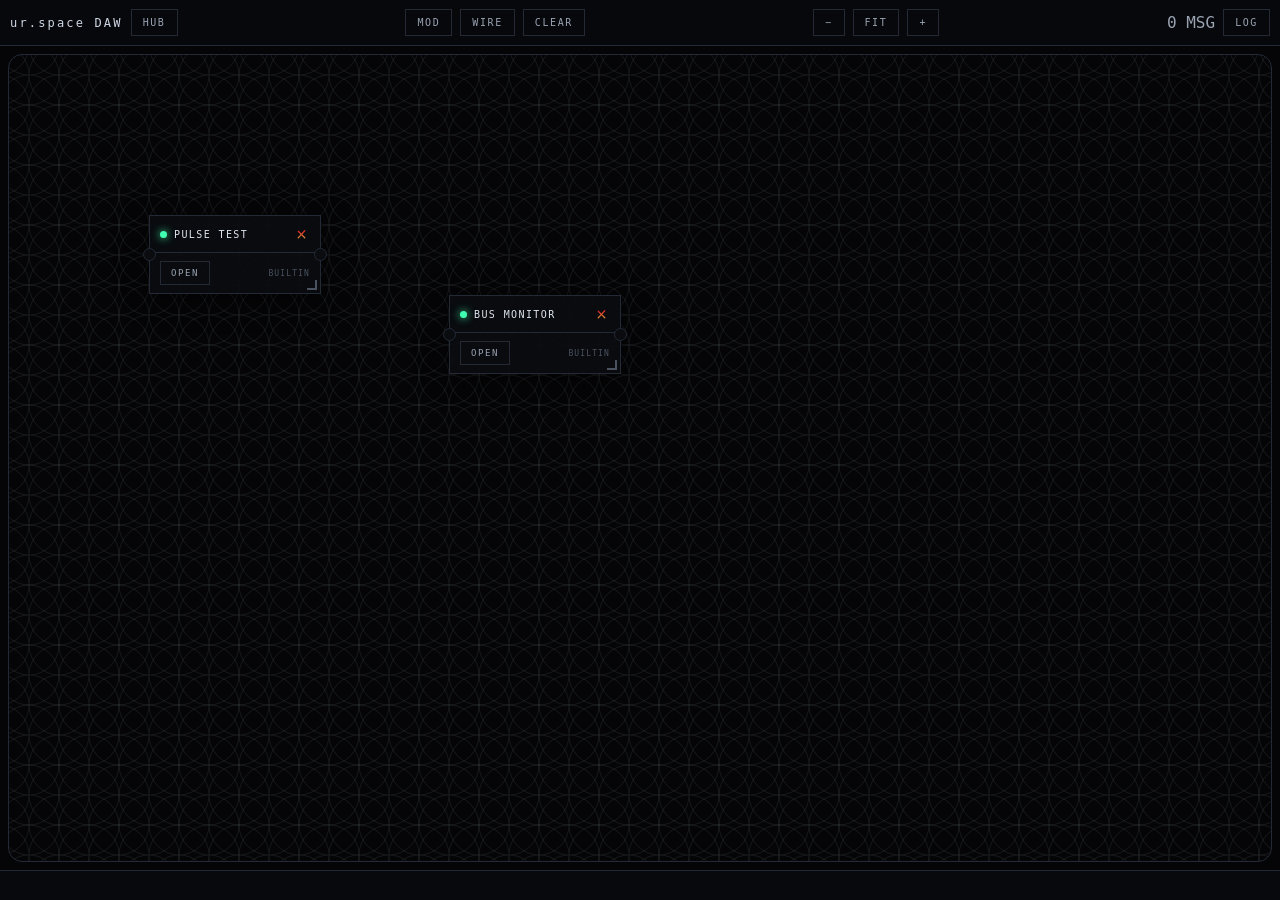
==== commit 989ec870: "REPAIR #4 + #5 + #7a: Add confirm modal + SVG defs + fix header classes (btn→hbtn, spacer→sp)" ====
--- a/daw/index.html
+++ b/daw/index.html
@@ -11,24 +11,24 @@
 <header>
   <div class="brand">ur.space <span class="ver">DAW</span></div>
 
-  <button id="hubBtn" class="hub">HUB</button>
+  <button id="hubBtn" class="hbtn hub">HUB</button>
 
-  <div class="spacer"></div>
+  <div class="sp"></div>
 
-  <button id="modBtn" class="btn">MOD</button>
-  <button id="wireBtn" class="btn">WIRE</button>
-  <button id="clearBtn" class="btn">CLEAR</button>
+  <button id="modBtn" class="hbtn">MOD</button>
+  <button id="wireBtn" class="hbtn">WIRE</button>
+  <button id="clearBtn" class="hbtn">CLEAR</button>
 
-  <div class="spacer"></div>
+  <div class="sp"></div>
 
-  <button id="zoomOut" class="btn">−</button>
-  <button id="zoomFit" class="btn">FIT</button>
-  <button id="zoomIn" class="btn">+</button>
+  <button id="zoomOut" class="hbtn">−</button>
+  <button id="zoomFit" class="hbtn">FIT</button>
+  <button id="zoomIn" class="hbtn">+</button>
 
-  <div class="spacer"></div>
+  <div class="sp"></div>
 
   <div id="busStat" class="stat">0 MSG</div>
-  <button id="drawerHead" class="btn">LOG</button>
+  <button id="drawerHead" class="hbtn">LOG</button>
 </header>
 
 <div id="field">
@@ -45,6 +45,19 @@
 <div id="drawer">
   <div id="log"></div>
 </div>
+
+<svg width="0" height="0" style="position:absolute" aria-hidden="true"><defs>
+  <linearGradient id="gMin" x1="0" y1="0" x2="1" y2="1">
+    <stop offset="0" stop-color="#ffe14d"/><stop offset="1" stop-color="#1f7a3d"/></linearGradient>
+  <linearGradient id="gMax" x1="0" y1="0" x2="1" y2="1">
+    <stop offset="0" stop-color="#7fd4ff"/><stop offset="1" stop-color="#5b2a8c"/></linearGradient>
+  <linearGradient id="gClose" x1="0" y1="1" x2="0" y2="0">
+    <stop offset="0" stop-color="#ff9a3c"/><stop offset="1" stop-color="#ff2d2d"/></linearGradient>
+</defs></svg>
+
+<div id="confirm" class="cmodal"><div class="cbox"><div class="cmsg"></div>
+  <div class="crow"><button class="hbtn" id="cCancel">CANCEL</button>
+  <button class="hbtn cwarn" id="cOk">CLOSE</button></div></div></div>
 
 <div id="toast"></div>
 
